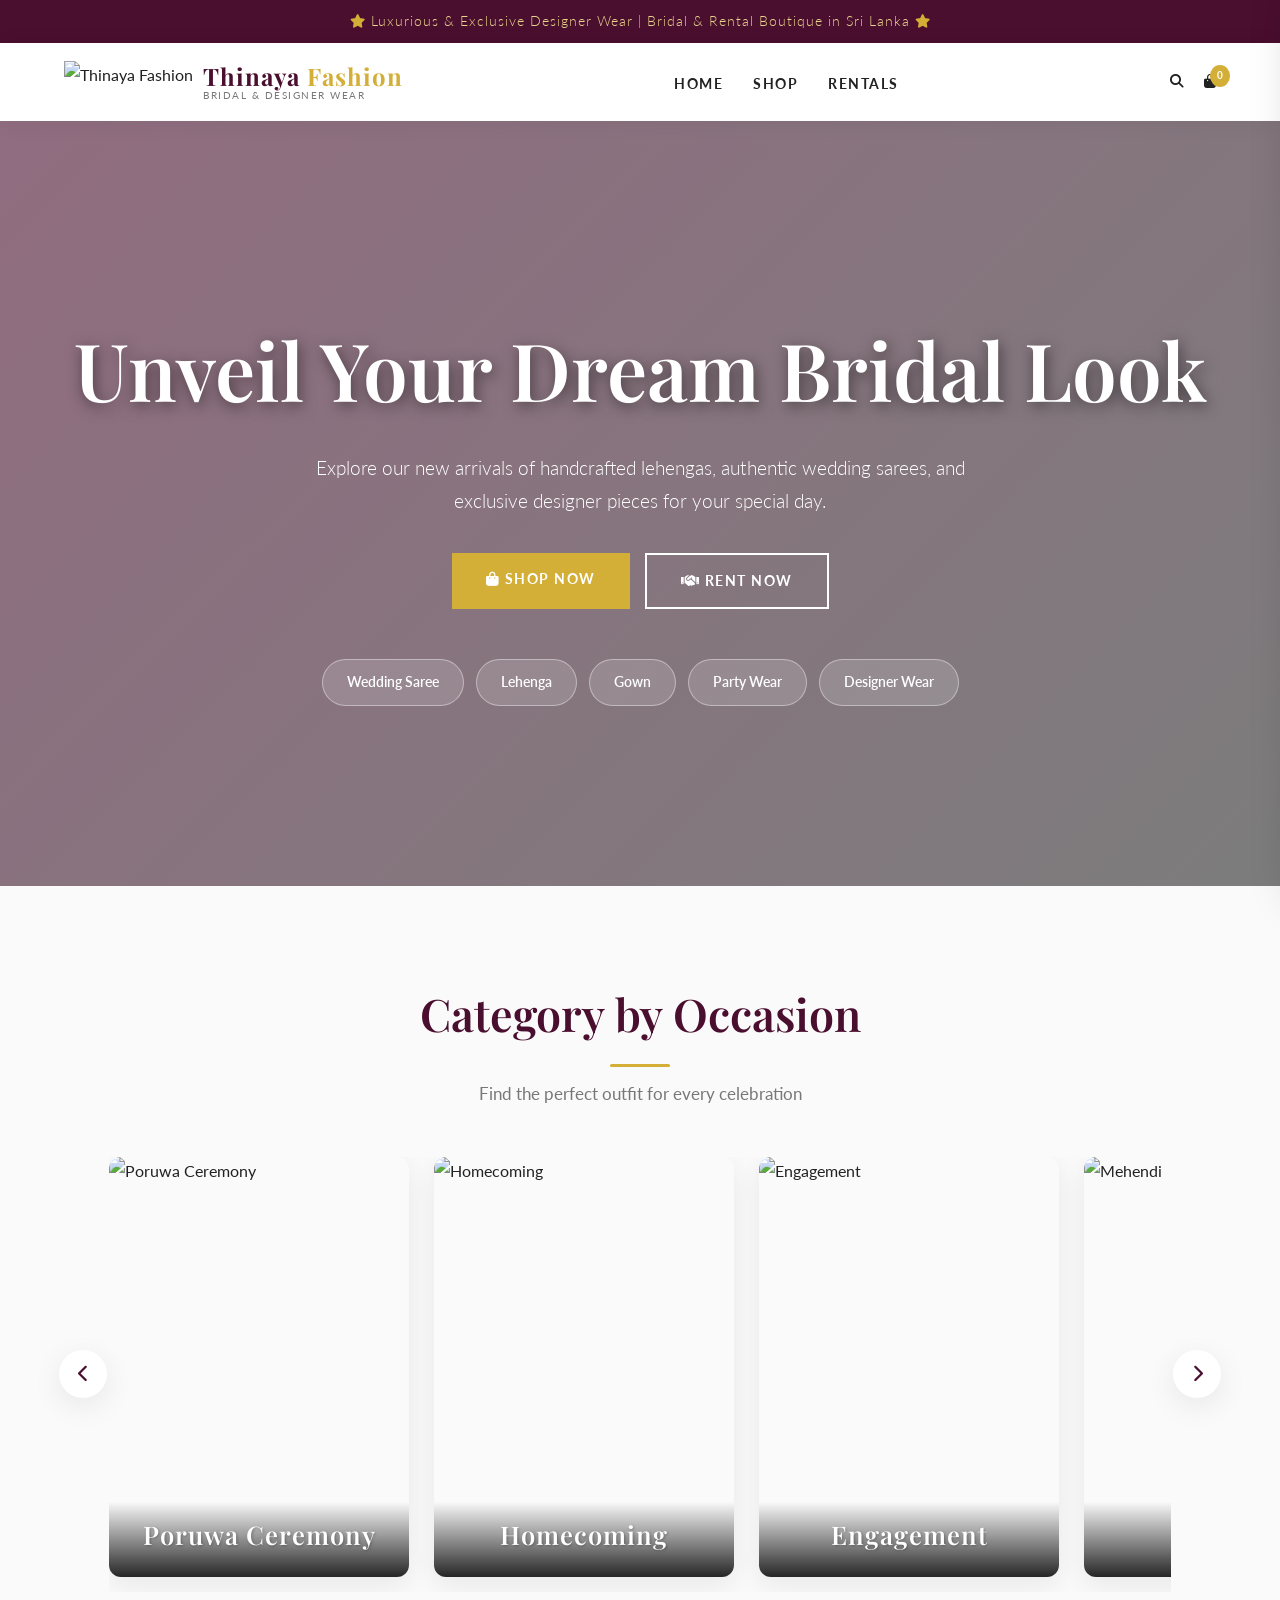
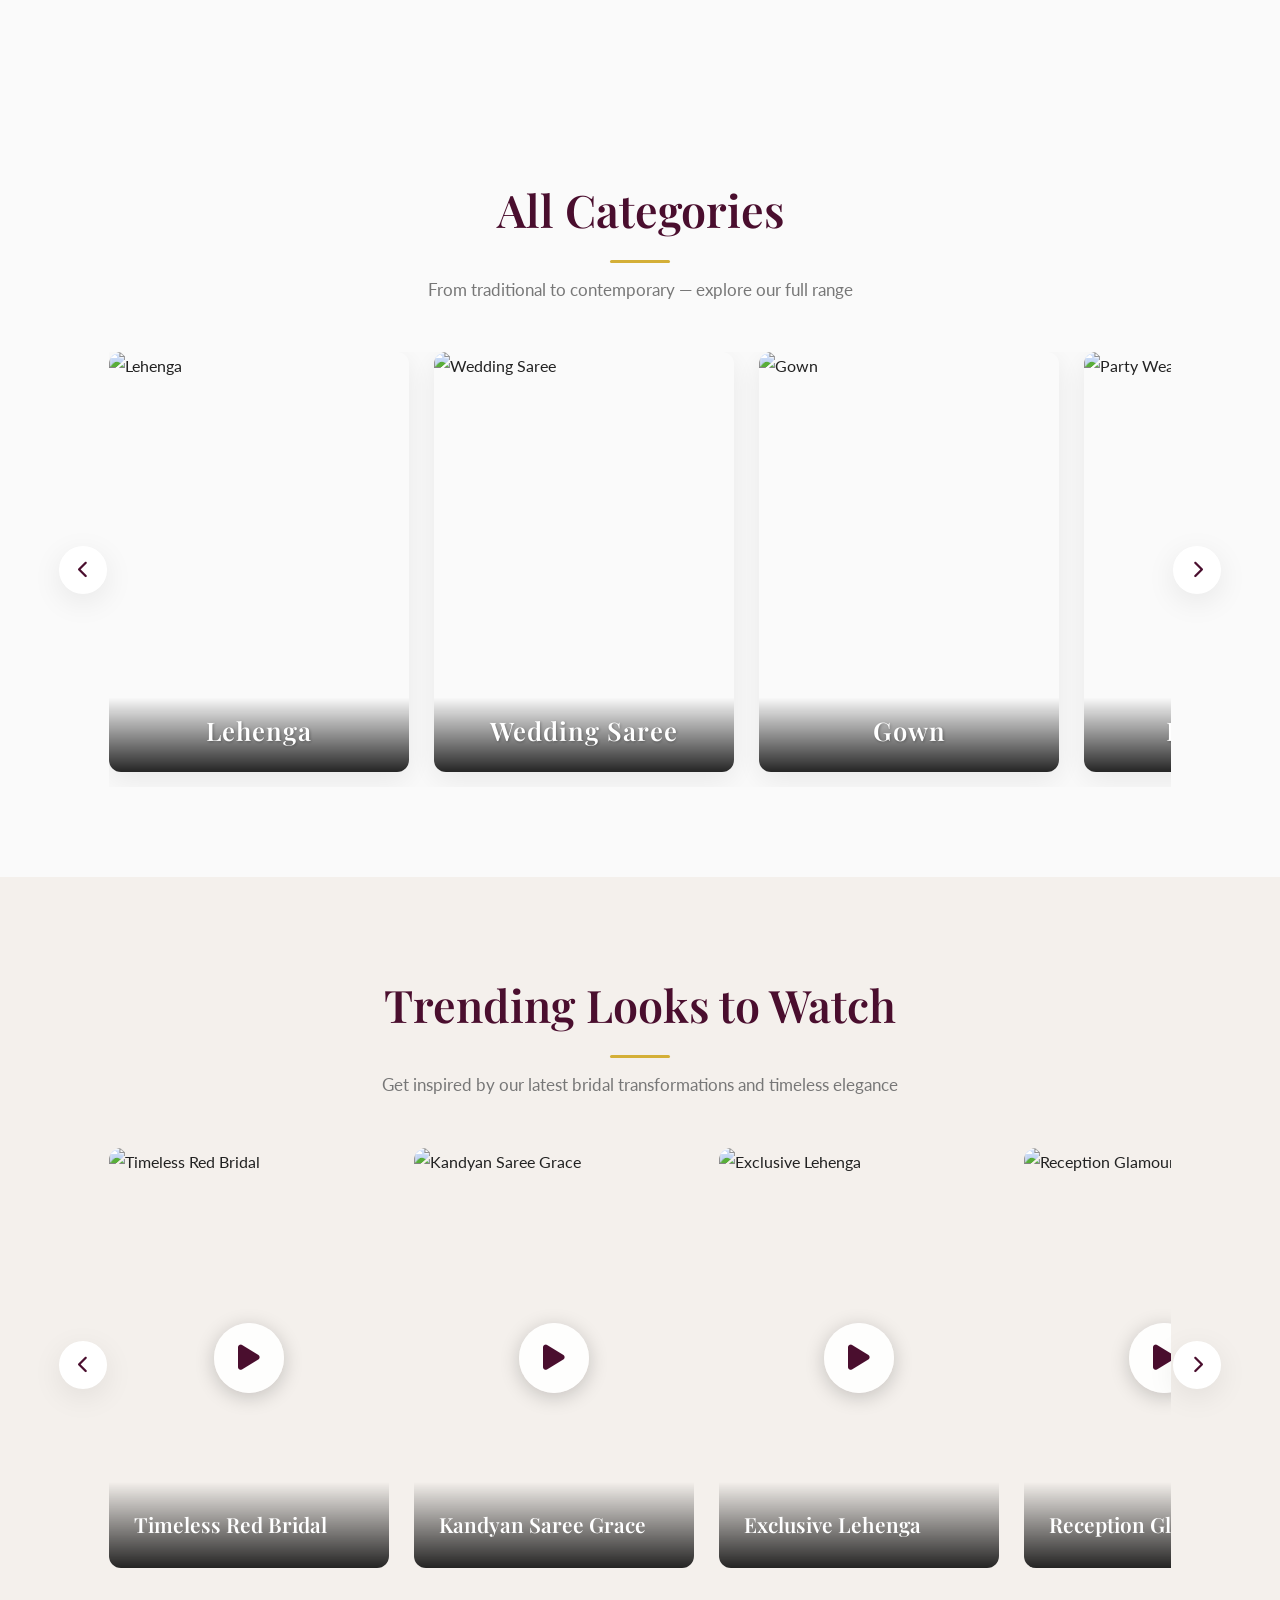
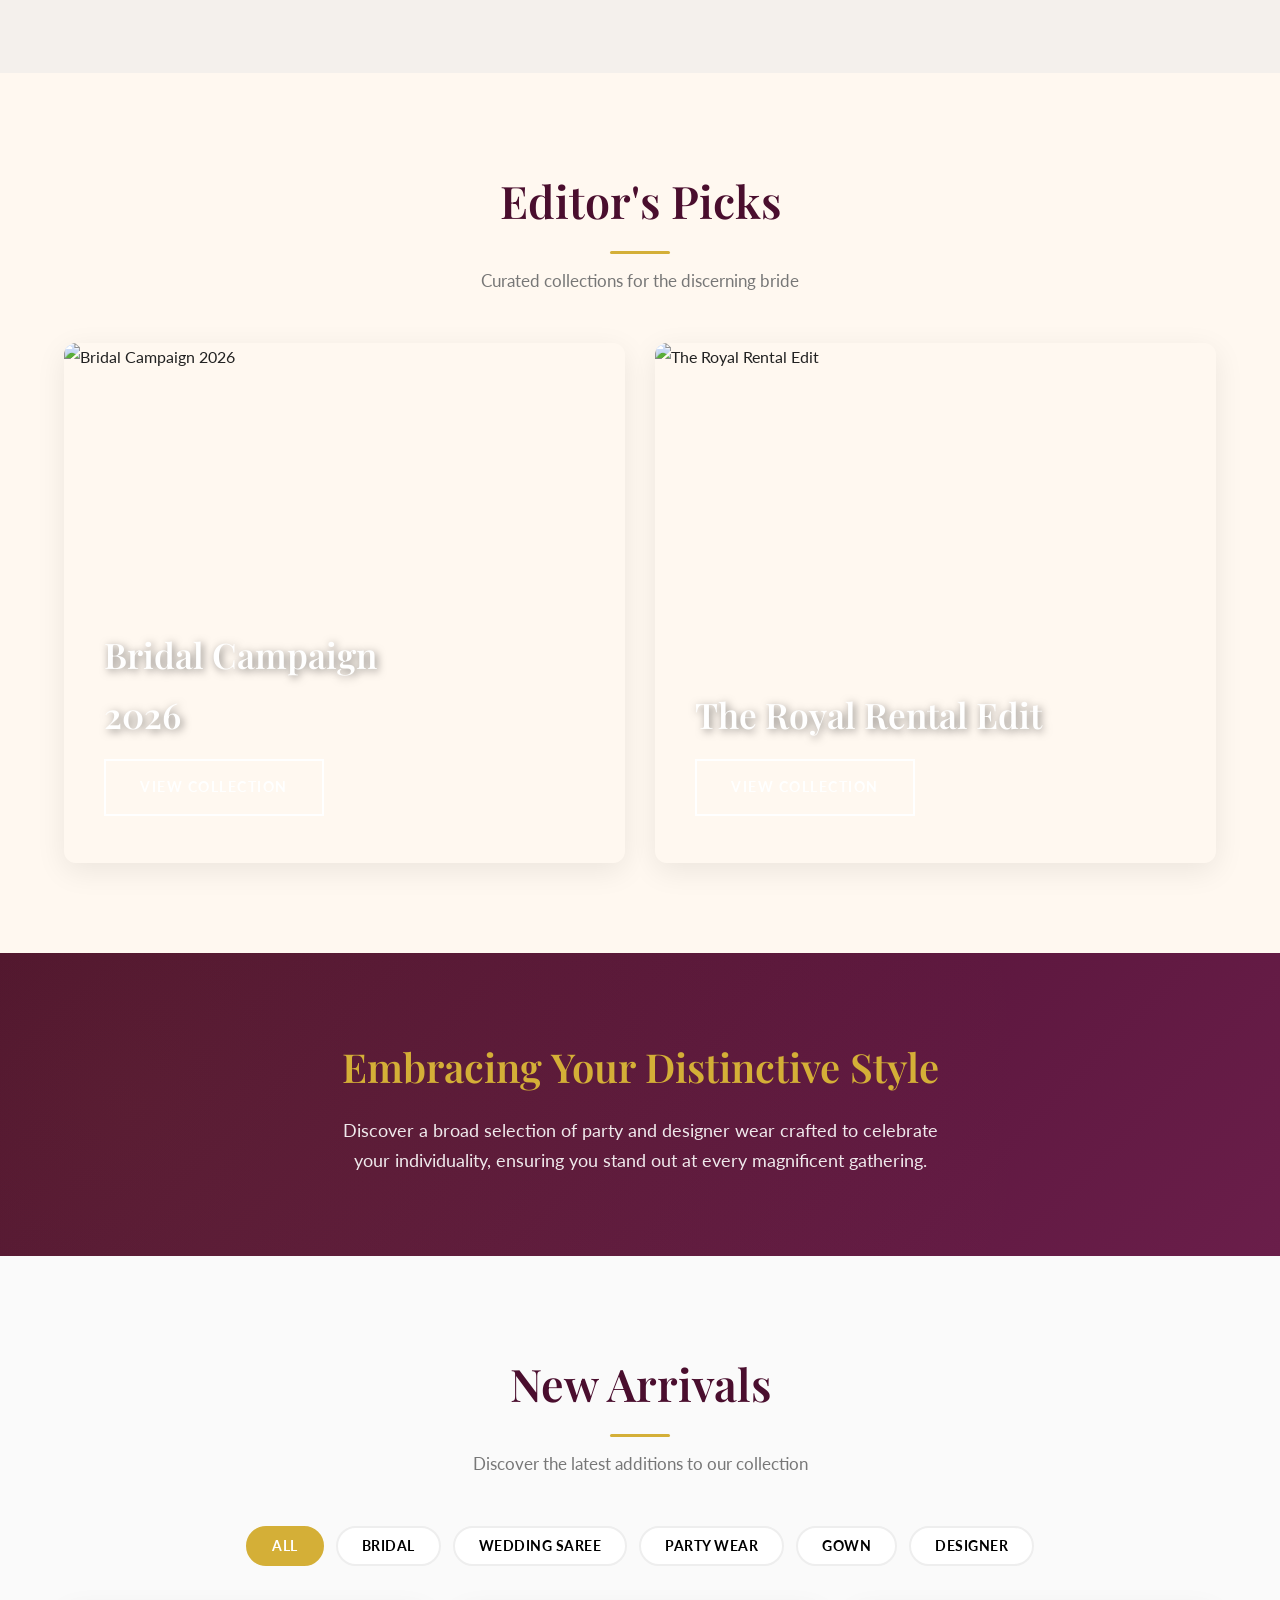
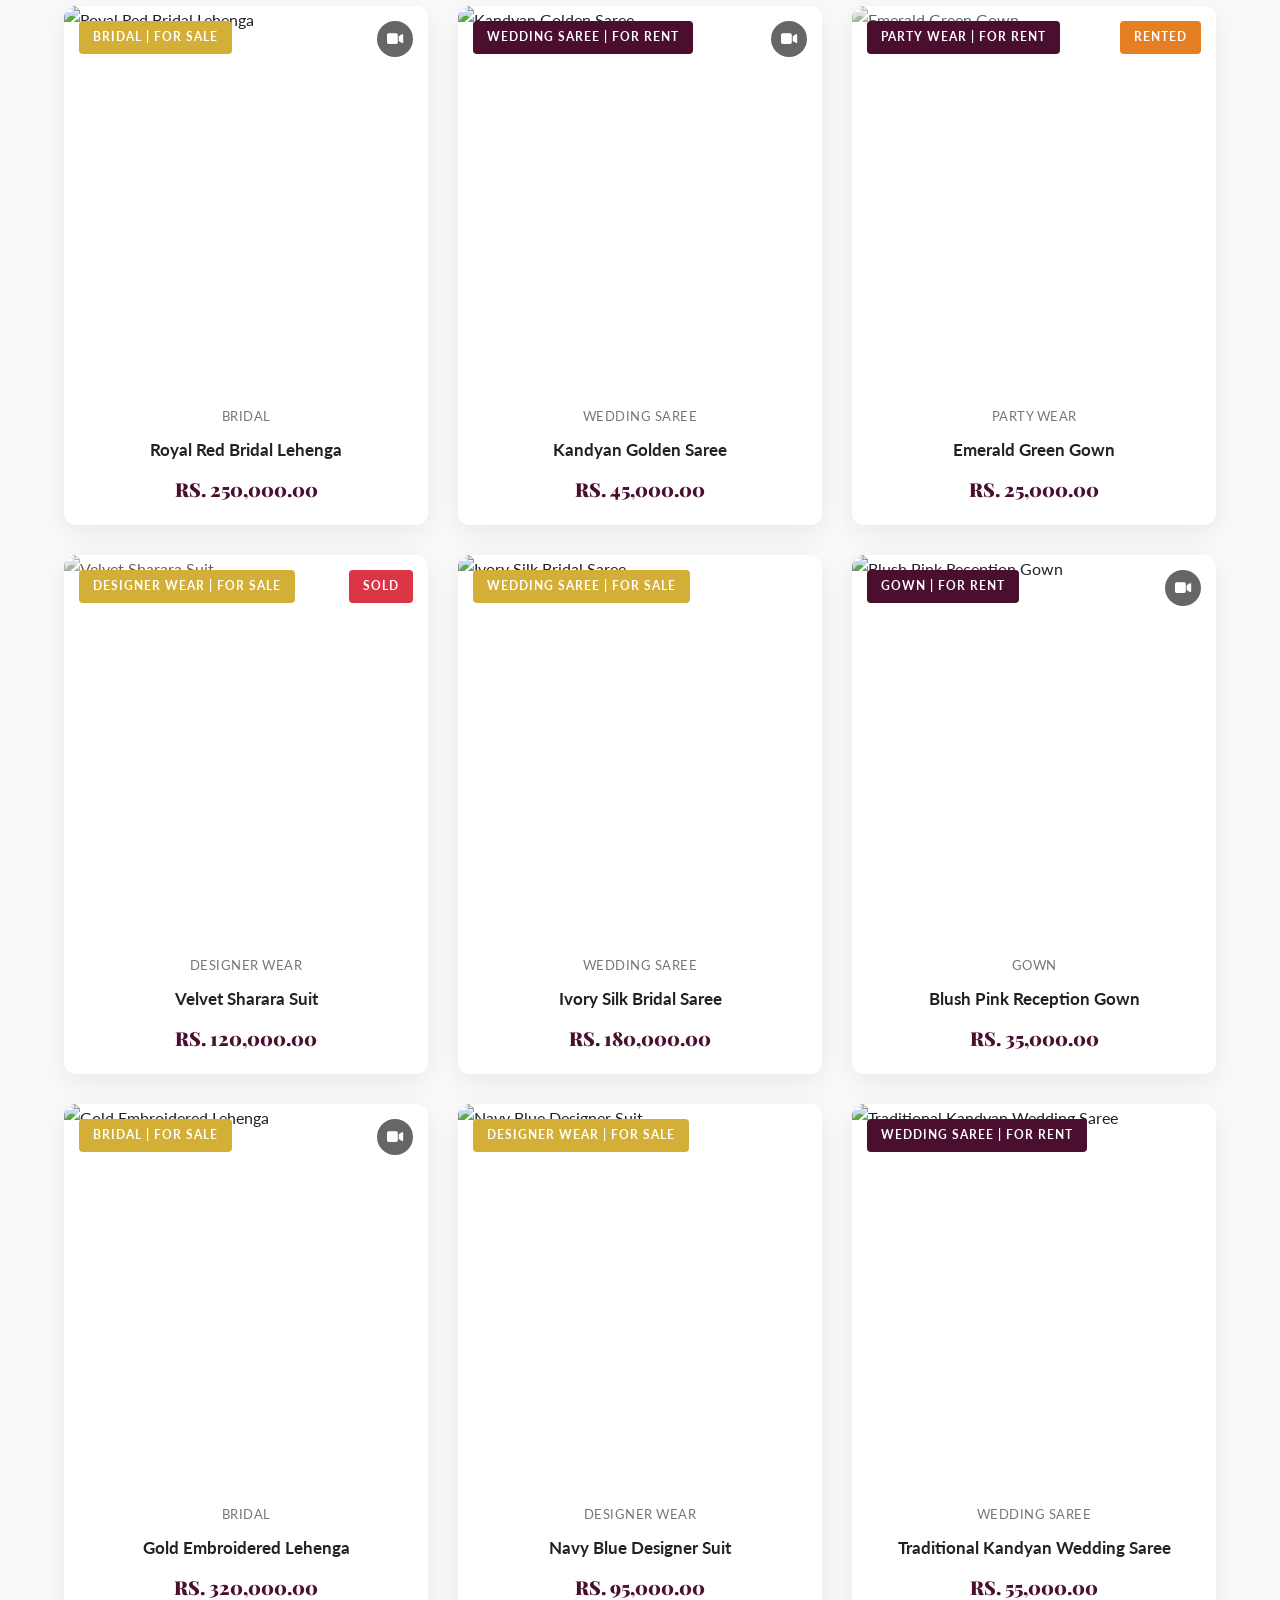
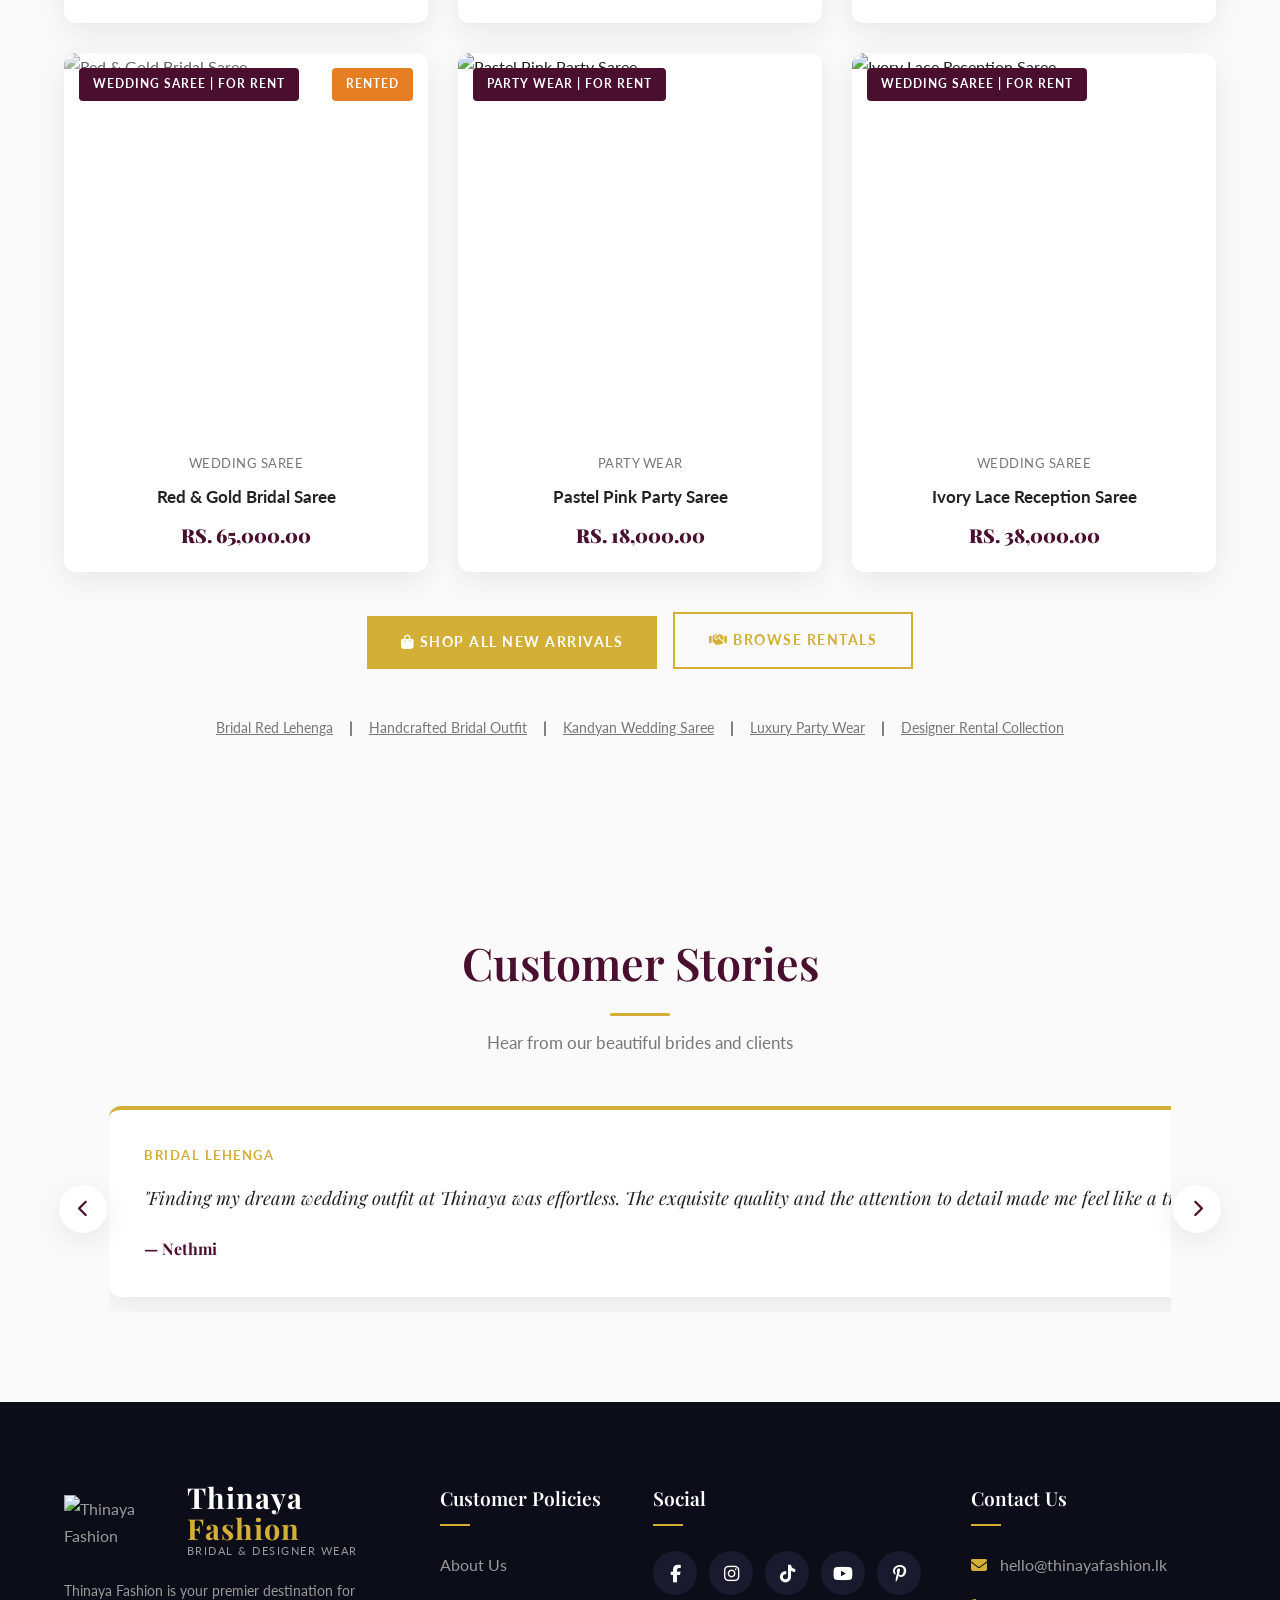
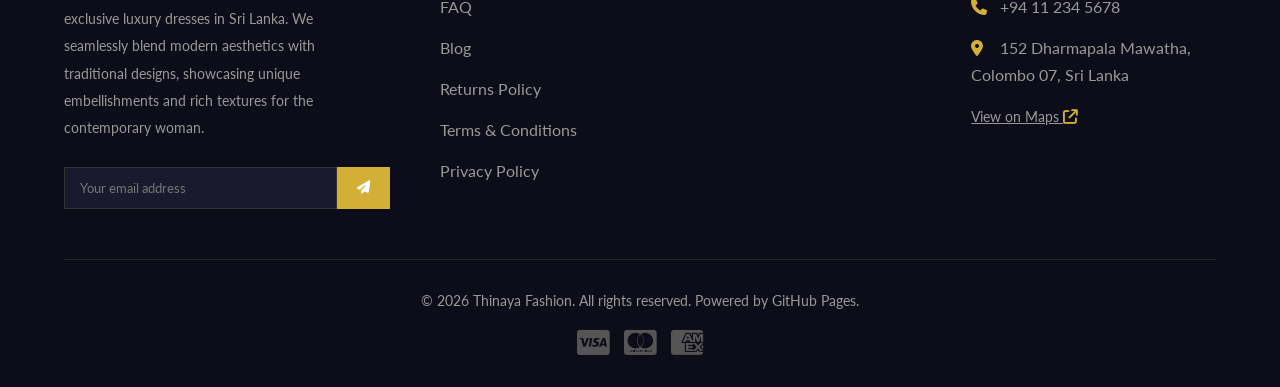
==== index.html @ 7e46fb19 "first first" ====
<!DOCTYPE html>
<html lang="en">
<head>
  <meta charset="UTF-8">
  <meta name="viewport" content="width=device-width, initial-scale=1.0">
  <title>Thinaya Fashion | Luxurious Bridal & Party Wear in Sri Lanka</title>
  <link rel="icon" type="image/png" href="uploads/images/logo.png">
  <link rel="stylesheet" href="https://cdnjs.cloudflare.com/ajax/libs/font-awesome/6.4.0/css/all.min.css">
  <link rel="stylesheet" href="styles.css">
</head>
<body>

  <!-- Top Bar -->
  <div class="top-bar">
    <i class="fa-solid fa-star" style="color:var(--gold);"></i>
    Luxurious & Exclusive Designer Wear | Bridal & Rental Boutique in Sri Lanka
    <i class="fa-solid fa-star" style="color:var(--gold);"></i>
  </div>

  <!-- Header -->
  <header>
    <div class="nav-container">
      <button class="hamburger" id="hamburger" aria-label="Menu">
        <span></span><span></span><span></span>
      </button>
      <div class="logo">
        <a href="index.html">
          <img src="uploads/images/logo.png" alt="Thinaya Fashion" class="logo-img">
          <div class="logo-text">
            <span class="brand-name">Thinaya<span> Fashion</span></span>
            <span class="brand-sub">Bridal & Designer Wear</span>
          </div>
        </a>
      </div>
      <nav class="main-nav">
        <ul>
          <li><a href="index.html">Home</a></li>
          <li><a href="shop.html">Shop</a></li>
          <li><a href="rental.html">Rentals</a></li>
        </ul>
      </nav>
      <div class="nav-icons">
        <a href="#" id="search-toggle" aria-label="Search"><i class="fa-solid fa-search"></i></a>
        <a href="#" class="cart-icon" id="cart-toggle" aria-label="Cart">
          <i class="fa-solid fa-bag-shopping"></i>
          <span class="cart-count">0</span>
        </a>
      </div>
    </div>
  </header>

  <!-- Mobile Nav -->
  <div class="mobile-nav" id="mobile-nav">
    <button class="mobile-nav-close" id="mobile-close">&times;</button>
    <div class="mobile-nav-logo">
      <img src="uploads/images/logo.png" alt="Thinaya Fashion">
      <div class="ml-text">
        <span class="ml-name">Thinaya<span> Fashion</span></span>
        <span class="ml-sub">Bridal & Designer Wear</span>
      </div>
    </div>
    <ul>
      <li><a href="index.html">Home</a></li>
      <li><a href="shop.html">Shop</a></li>
      <li><a href="rental.html">Rentals</a></li>
      <li><a href="#trending">Trending</a></li>
      <li><a href="#contact">Contact</a></li>
    </ul>
  </div>
  <div class="mobile-nav-overlay" id="mobile-overlay"></div>

  <!-- Hero -->
  <section class="hero">
    <h2>Unveil Your Dream Bridal Look</h2>
    <p>Explore our new arrivals of handcrafted lehengas, authentic wedding sarees, and exclusive designer pieces for your special day.</p>
    <div style="display:flex; gap:15px; flex-wrap:wrap; justify-content:center; animation:fadeUp 1s ease 0.4s both;">
      <a href="shop.html" class="btn"><i class="fa-solid fa-bag-shopping"></i> Shop Now</a>
      <a href="rental.html" class="btn btn-outline" style="color:#fff; border-color:#fff;"><i class="fa-solid fa-handshake"></i> Rent Now</a>
    </div>
    <div class="category-pills">
      <a href="shop.html" class="pill">Wedding Saree</a>
      <a href="shop.html" class="pill">Lehenga</a>
      <a href="rental.html" class="pill">Gown</a>
      <a href="shop.html" class="pill">Party Wear</a>
      <a href="rental.html" class="pill">Designer Wear</a>
    </div>
  </section>

  <!-- Category by Occasion -->
  <section id="occasion">
    <h2 class="section-title">Category by Occasion</h2>
    <p class="section-subtitle">Find the perfect outfit for every celebration</p>
    <div class="carousel-wrapper">
      <button class="carousel-btn prev"><i class="fa-solid fa-chevron-left"></i></button>
      <div class="carousel" id="occasion-carousel">
        <div class="cat-card" onclick="openCategoryPopup('Poruwa Ceremony','https://images.unsplash.com/photo-1595844730298-b960fa25fa21?auto=format&fit=crop&w=500&q=80')">
          <img src="https://images.unsplash.com/photo-1595844730298-b960fa25fa21?auto=format&fit=crop&w=500&q=80" alt="Poruwa Ceremony" loading="lazy">
          <div class="cat-info"><h3>Poruwa Ceremony</h3></div>
        </div>
        <div class="cat-card" onclick="openCategoryPopup('Homecoming','https://images.unsplash.com/photo-1610030469983-98e550d6193c?auto=format&fit=crop&w=500&q=80')">
          <img src="https://images.unsplash.com/photo-1610030469983-98e550d6193c?auto=format&fit=crop&w=500&q=80" alt="Homecoming" loading="lazy">
          <div class="cat-info"><h3>Homecoming</h3></div>
        </div>
        <div class="cat-card" onclick="openCategoryPopup('Engagement','https://images.unsplash.com/photo-1583391733958-6c68b6b02bc3?auto=format&fit=crop&w=500&q=80')">
          <img src="https://images.unsplash.com/photo-1583391733958-6c68b6b02bc3?auto=format&fit=crop&w=500&q=80" alt="Engagement" loading="lazy">
          <div class="cat-info"><h3>Engagement</h3></div>
        </div>
        <div class="cat-card" onclick="openCategoryPopup('Mehendi','https://images.unsplash.com/photo-1600093463592-8e36ae95ef56?auto=format&fit=crop&w=500&q=80')">
          <img src="https://images.unsplash.com/photo-1600093463592-8e36ae95ef56?auto=format&fit=crop&w=500&q=80" alt="Mehendi" loading="lazy">
          <div class="cat-info"><h3>Mehendi</h3></div>
        </div>
        <div class="cat-card" onclick="openCategoryPopup('Reception','https://images.unsplash.com/photo-1591604021695-0c69b7c05981?auto=format&fit=crop&w=500&q=80')">
          <img src="https://images.unsplash.com/photo-1591604021695-0c69b7c05981?auto=format&fit=crop&w=500&q=80" alt="Reception" loading="lazy">
          <div class="cat-info"><h3>Reception</h3></div>
        </div>
      </div>
      <button class="carousel-btn next"><i class="fa-solid fa-chevron-right"></i></button>
    </div>
  </section>

  <!-- All Categories -->
  <section>
    <h2 class="section-title">All Categories</h2>
    <p class="section-subtitle">From traditional to contemporary — explore our full range</p>
    <div class="carousel-wrapper">
      <button class="carousel-btn prev"><i class="fa-solid fa-chevron-left"></i></button>
      <div class="carousel">
        <div class="cat-card" onclick="openCategoryPopup('Lehenga','https://images.unsplash.com/photo-1610030469983-98e550d6193c?auto=format&fit=crop&w=500&q=80')">
          <img src="https://images.unsplash.com/photo-1610030469983-98e550d6193c?auto=format&fit=crop&w=500&q=80" alt="Lehenga" loading="lazy">
          <div class="cat-info"><h3>Lehenga</h3></div>
        </div>
        <div class="cat-card" onclick="openCategoryPopup('Wedding Saree','https://images.unsplash.com/photo-1595844730298-b960fa25fa21?auto=format&fit=crop&w=500&q=80')">
          <img src="https://images.unsplash.com/photo-1595844730298-b960fa25fa21?auto=format&fit=crop&w=500&q=80" alt="Wedding Saree" loading="lazy">
          <div class="cat-info"><h3>Wedding Saree</h3></div>
        </div>
        <div class="cat-card" onclick="openCategoryPopup('Gown','https://images.unsplash.com/photo-1583391733958-6c68b6b02bc3?auto=format&fit=crop&w=500&q=80')">
          <img src="https://images.unsplash.com/photo-1583391733958-6c68b6b02bc3?auto=format&fit=crop&w=500&q=80" alt="Gown" loading="lazy">
          <div class="cat-info"><h3>Gown</h3></div>
        </div>
        <div class="cat-card" onclick="openCategoryPopup('Party Wear','https://images.unsplash.com/photo-1600093463592-8e36ae95ef56?auto=format&fit=crop&w=500&q=80')">
          <img src="https://images.unsplash.com/photo-1600093463592-8e36ae95ef56?auto=format&fit=crop&w=500&q=80" alt="Party Wear" loading="lazy">
          <div class="cat-info"><h3>Party Wear</h3></div>
        </div>
        <div class="cat-card" onclick="openCategoryPopup('Designer Wear','https://images.unsplash.com/photo-1591604021695-0c69b7c05981?auto=format&fit=crop&w=500&q=80')">
          <img src="https://images.unsplash.com/photo-1591604021695-0c69b7c05981?auto=format&fit=crop&w=500&q=80" alt="Designer Wear" loading="lazy">
          <div class="cat-info"><h3>Designer Wear</h3></div>
        </div>
      </div>
      <button class="carousel-btn next"><i class="fa-solid fa-chevron-right"></i></button>
    </div>
  </section>

  <!-- Trending Looks -->
  <section id="trending" style="background-color: #f4f0ec; max-width: 100%;">
    <div style="max-width:1400px; margin:0 auto;">
      <h2 class="section-title">Trending Looks to Watch</h2>
      <p class="section-subtitle">Get inspired by our latest bridal transformations and timeless elegance</p>
      <div class="carousel-wrapper">
        <button class="carousel-btn prev"><i class="fa-solid fa-chevron-left"></i></button>
        <div class="carousel">
          <div class="video-card" onclick="openVideoPopup('Timeless Red Bridal','https://images.unsplash.com/photo-1583391733958-6c68b6b02bc3?auto=format&fit=crop&w=400&q=80')">
            <img src="https://images.unsplash.com/photo-1583391733958-6c68b6b02bc3?auto=format&fit=crop&w=400&q=80" alt="Timeless Red Bridal" loading="lazy">
            <div class="play-btn"><i class="fa-solid fa-play"></i></div>
            <div class="video-info"><h4>Timeless Red Bridal</h4></div>
          </div>
          <div class="video-card" onclick="openVideoPopup('Kandyan Saree Grace','https://images.unsplash.com/photo-1610030469983-98e550d6193c?auto=format&fit=crop&w=400&q=80')">
            <img src="https://images.unsplash.com/photo-1610030469983-98e550d6193c?auto=format&fit=crop&w=400&q=80" alt="Kandyan Saree Grace" loading="lazy">
            <div class="play-btn"><i class="fa-solid fa-play"></i></div>
            <div class="video-info"><h4>Kandyan Saree Grace</h4></div>
          </div>
          <div class="video-card" onclick="openVideoPopup('Exclusive Lehenga','https://images.unsplash.com/photo-1600093463592-8e36ae95ef56?auto=format&fit=crop&w=400&q=80')">
            <img src="https://images.unsplash.com/photo-1600093463592-8e36ae95ef56?auto=format&fit=crop&w=400&q=80" alt="Exclusive Lehenga" loading="lazy">
            <div class="play-btn"><i class="fa-solid fa-play"></i></div>
            <div class="video-info"><h4>Exclusive Lehenga</h4></div>
          </div>
          <div class="video-card" onclick="openVideoPopup('Reception Glamour','https://images.unsplash.com/photo-1591604021695-0c69b7c05981?auto=format&fit=crop&w=400&q=80')">
            <img src="https://images.unsplash.com/photo-1591604021695-0c69b7c05981?auto=format&fit=crop&w=400&q=80" alt="Reception Glamour" loading="lazy">
            <div class="play-btn"><i class="fa-solid fa-play"></i></div>
            <div class="video-info"><h4>Reception Glamour</h4></div>
          </div>
          <div class="video-card" onclick="openVideoPopup('Modern Bridesmaid','https://images.unsplash.com/photo-1566174053879-31528523f8ae?auto=format&fit=crop&w=400&q=80')">
            <img src="https://images.unsplash.com/photo-1566174053879-31528523f8ae?auto=format&fit=crop&w=400&q=80" alt="Modern Bridesmaid" loading="lazy">
            <div class="play-btn"><i class="fa-solid fa-play"></i></div>
            <div class="video-info"><h4>Modern Bridesmaid</h4></div>
          </div>
        </div>
        <button class="carousel-btn next"><i class="fa-solid fa-chevron-right"></i></button>
      </div>
    </div>
  </section>

  <!-- Editor's Picks -->
  <section class="editors-picks">
    <div class="inner">
      <h2 class="section-title">Editor's Picks</h2>
      <p class="section-subtitle">Curated collections for the discerning bride</p>
      <div class="grid">
        <div class="campaign-card" onclick="openCampaignPopup('Bridal Campaign 2026','https://images.unsplash.com/photo-1595844730298-b960fa25fa21?auto=format&fit=crop&w=800&q=80','shop.html')">
          <img src="https://images.unsplash.com/photo-1595844730298-b960fa25fa21?auto=format&fit=crop&w=800&q=80" alt="Bridal Campaign 2026" loading="lazy">
          <div class="campaign-content">
            <h3>Bridal Campaign 2026</h3>
            <a href="shop.html" class="btn btn-outline" style="color:#fff; border-color:#fff;" onclick="event.stopPropagation()">View Collection</a>
          </div>
        </div>
        <div class="campaign-card" onclick="openCampaignPopup('The Royal Rental Edit','https://images.unsplash.com/photo-1583391733958-6c68b6b02bc3?auto=format&fit=crop&w=800&q=80','rental.html')">
          <img src="https://images.unsplash.com/photo-1583391733958-6c68b6b02bc3?auto=format&fit=crop&w=800&q=80" alt="The Royal Rental Edit" loading="lazy">
          <div class="campaign-content">
            <h3>The Royal Rental Edit</h3>
            <a href="rental.html" class="btn btn-outline" style="color:#fff; border-color:#fff;" onclick="event.stopPropagation()">View Collection</a>
          </div>
        </div>
      </div>
    </div>
  </section>

  <!-- Uniqueness Banner -->
  <div class="uniqueness-section">
    <h3>Embracing Your Distinctive Style</h3>
    <p>Discover a broad selection of party and designer wear crafted to celebrate your individuality, ensuring you stand out at every magnificent gathering.</p>
  </div>

  <!-- New Arrivals / Shop -->
  <section id="shop">
    <h2 class="section-title">New Arrivals</h2>
    <p class="section-subtitle">Discover the latest additions to our collection</p>

    <div class="filter-bar">
      <button class="filter-btn active" data-filter="All">All</button>
      <button class="filter-btn" data-filter="Bridal">Bridal</button>
      <button class="filter-btn" data-filter="Wedding Saree">Wedding Saree</button>
      <button class="filter-btn" data-filter="Party Wear">Party Wear</button>
      <button class="filter-btn" data-filter="Gown">Gown</button>
      <button class="filter-btn" data-filter="Designer Wear">Designer</button>
    </div>

    <div class="grid" id="new-arrivals-grid"></div>

    <div style="text-align: center; margin-top: 40px;">
      <a href="shop.html" class="btn"><i class="fa-solid fa-bag-shopping"></i> Shop All New Arrivals</a>
      <a href="rental.html" class="btn btn-outline" style="margin-left:12px;"><i class="fa-solid fa-handshake"></i> Browse Rentals</a>
    </div>
    <div class="keyword-links">
      <a href="shop.html">Bridal Red Lehenga</a> |
      <a href="shop.html">Handcrafted Bridal Outfit</a> |
      <a href="shop.html">Kandyan Wedding Saree</a> |
      <a href="shop.html">Luxury Party Wear</a> |
      <a href="rental.html">Designer Rental Collection</a>
    </div>
  </section>

  <!-- Customer Stories -->
  <section id="rental">
    <h2 class="section-title">Customer Stories</h2>
    <p class="section-subtitle">Hear from our beautiful brides and clients</p>
    <div class="carousel-wrapper">
      <button class="carousel-btn prev"><i class="fa-solid fa-chevron-left"></i></button>
      <div class="carousel">
        <div class="testimonial-card" onclick="openTestimonialPopup('Nethmi','Bridal Lehenga','Finding my dream wedding outfit at Thinaya was effortless. The exquisite quality and the attention to detail made me feel like a true princess on my big day.')">
          <span class="test-label">Bridal Lehenga</span>
          <p class="test-quote">"Finding my dream wedding outfit at Thinaya was effortless. The exquisite quality and the attention to detail made me feel like a true princess on my big day."</p>
          <h5 class="test-author">— Nethmi</h5>
        </div>
        <div class="testimonial-card" onclick="openTestimonialPopup('Kavindi','Wedding Saree','The craftsmanship is unmatched! The team was so helpful, ensuring my Kandyan saree was perfectly draped and customized. Highly recommended!')">
          <span class="test-label">Wedding Saree</span>
          <p class="test-quote">"The craftsmanship is unmatched! The team was so helpful, ensuring my Kandyan saree was perfectly draped and customized. Highly recommended!"</p>
          <h5 class="test-author">— Kavindi</h5>
        </div>
        <div class="testimonial-card" onclick="openTestimonialPopup('Tharushi','Rental Gown','I rented my reception gown from Thinaya Fashion. The process was incredibly smooth, and the dress was pristine and so comfortable.')">
          <span class="test-label">Rental Gown</span>
          <p class="test-quote">"I rented my reception gown from Thinaya Fashion. The process was incredibly smooth, and the dress was pristine and so comfortable."</p>
          <h5 class="test-author">— Tharushi</h5>
        </div>
        <div class="testimonial-card" onclick="openTestimonialPopup('Sanduni','Designer Wear','Unbelievable quality for the price. I stood out at my best friend\'s homecoming. I felt unique, elegant, and perfectly styled.')">
          <span class="test-label">Designer Wear</span>
          <p class="test-quote">"Unbelievable quality for the price. I stood out at my best friend's homecoming. I felt unique, elegant, and perfectly styled."</p>
          <h5 class="test-author">— Sanduni</h5>
        </div>
      </div>
      <button class="carousel-btn next"><i class="fa-solid fa-chevron-right"></i></button>
    </div>
  </section>

  <!-- Footer -->
  <footer id="contact">
    <div class="footer-grid">
      <div class="footer-brand">
        <div class="footer-logo">
          <img src="uploads/images/logo.png" alt="Thinaya Fashion" class="footer-logo-img">
          <div class="footer-logo-text">
            <span class="brand-name">Thinaya<span> Fashion</span></span>
            <span class="brand-sub">Bridal & Designer Wear</span>
          </div>
        </div>
        <p>Thinaya Fashion is your premier destination for exclusive luxury dresses in Sri Lanka. We seamlessly blend modern aesthetics with traditional designs, showcasing unique embellishments and rich textures for the contemporary woman.</p>
        <div class="newsletter-form" style="margin-top:25px;">
          <form id="newsletter-form" style="display:flex;width:100%;">
            <input type="email" placeholder="Your email address" required>
            <button type="submit"><i class="fa-solid fa-paper-plane"></i></button>
          </form>
        </div>
      </div>
      <div class="footer-col">
        <h4>Customer Policies</h4>
        <ul>
          <li><a href="#">About Us</a></li>
          <li><a href="#">FAQ</a></li>
          <li><a href="#">Blog</a></li>
          <li><a href="#">Returns Policy</a></li>
          <li><a href="#">Terms & Conditions</a></li>
          <li><a href="#">Privacy Policy</a></li>
        </ul>
      </div>
      <div class="footer-col">
        <h4>Social</h4>
        <div class="social-icons">
          <a href="#" aria-label="Facebook"><i class="fa-brands fa-facebook-f"></i></a>
          <a href="#" aria-label="Instagram"><i class="fa-brands fa-instagram"></i></a>
          <a href="#" aria-label="TikTok"><i class="fa-brands fa-tiktok"></i></a>
          <a href="#" aria-label="YouTube"><i class="fa-brands fa-youtube"></i></a>
          <a href="#" aria-label="Pinterest"><i class="fa-brands fa-pinterest-p"></i></a>
        </div>
      </div>
      <div class="footer-col">
        <h4>Contact Us</h4>
        <ul>
          <li><i class="fa-solid fa-envelope"></i> hello@thinayafashion.lk</li>
          <li><i class="fa-solid fa-phone"></i> +94 11 234 5678</li>
          <li><i class="fa-solid fa-location-dot"></i> 152 Dharmapala Mawatha,<br>Colombo 07, Sri Lanka</li>
          <li style="margin-top:14px;"><a href="#" style="text-decoration:underline; font-size:0.9rem;">View on Maps <i class="fa-solid fa-arrow-up-right-from-square"></i></a></li>
        </ul>
      </div>
    </div>
    <div class="footer-bottom">
      <p>&copy; 2026 Thinaya Fashion. All rights reserved. Powered by GitHub Pages.</p>
      <div class="payment-icons">
        <i class="fa-brands fa-cc-visa"></i>
        <i class="fa-brands fa-cc-mastercard"></i>
        <i class="fa-brands fa-cc-amex"></i>
      </div>
    </div>
  </footer>

  <!-- Cart Sidebar -->
  <div class="cart-overlay" id="cart-overlay"></div>
  <div class="cart-sidebar" id="cart-sidebar">
    <div class="cart-header">
      <h3><i class="fa-solid fa-bag-shopping" style="color:var(--gold);"></i> Your Cart</h3>
      <button class="cart-close" id="cart-close">&times;</button>
    </div>
    <div class="cart-items" id="cart-items">
      <div class="cart-empty">
        <i class="fa-solid fa-bag-shopping"></i>
        <p>Your cart is empty</p>
      </div>
    </div>
    <div class="cart-footer">
      <div class="cart-total">
        <span>Total</span>
        <span id="cart-total-amount">LKR 0</span>
      </div>
      <button class="btn" onclick="showToast('Checkout coming soon!','fa-credit-card')"><i class="fa-solid fa-lock"></i> Checkout</button>
    </div>
  </div>

  <!-- Product Modal -->
  <div class="modal-overlay" id="modal-overlay">
    <div class="modal-content">
      <div class="modal-image">
        <button class="modal-arrow modal-arrow-prev" id="modal-arrow-prev" aria-label="Previous image"><i class="fa-solid fa-chevron-left"></i></button>
        <img class="modal-image-inner" id="modal-image-inner" src="" alt="" loading="lazy">
        <button class="modal-arrow modal-arrow-next" id="modal-arrow-next" aria-label="Next image"><i class="fa-solid fa-chevron-right"></i></button>
        <div class="modal-image-counter" id="modal-image-counter"></div>
      </div>
      <div class="modal-body">
        <button class="modal-close" id="modal-close">&times;</button>
        <span class="badge modal-badge"></span>
        <span class="badge modal-status-badge" style="display:none;"></span>
        <h2></h2>
        <div class="modal-price"></div>
        <p class="modal-desc"></p>
        <div class="modal-video"></div>
        <button class="btn modal-add-btn"><i class="fa-solid fa-bag-shopping"></i> Add to Cart</button>
      </div>
    </div>
  </div>

  <!-- Search Overlay -->
  <div class="search-overlay" id="search-overlay">
    <button class="search-close" id="search-close">&times;</button>
    <input type="text" id="search-input" placeholder="Search products..." autocomplete="off">
    <div class="search-results" id="search-results"></div>
  </div>

  <!-- Scroll to Top -->
  <button class="scroll-top" id="scroll-top" aria-label="Scroll to top">
    <i class="fa-solid fa-chevron-up"></i>
  </button>

  <script src="script.js"></script>
</body>
</html>
---- styles.css ----
@import url('https://fonts.googleapis.com/css2?family=Lato:wght@300;400;700;900&family=Playfair+Display:ital,wght@0,400;0,600;0,700;0,900;1,400;1,600&display=swap');

:root {
  --gold: #D4AF37;
  --gold-dark: #b5952f;
  --gold-light: #e8d48b;
  --burgundy: #4A0E2E;
  --burgundy-light: #6a1e4a;
  --cream: #FFF8F0;
  --bg: #FAFAFA;
  --text: #222;
  --text-light: #777;
  --white: #FFFFFF;
  --shadow: 0 8px 30px rgba(0,0,0,0.08);
  --shadow-lg: 0 20px 60px rgba(0,0,0,0.15);
  --radius: 12px;
  --radius-sm: 8px;
  --font-heading: 'Playfair Display', serif;
  --font-body: 'Lato', sans-serif;
  --transition: 0.3s cubic-bezier(0.4, 0, 0.2, 1);
}

* { margin: 0; padding: 0; box-sizing: border-box; }

html { scroll-behavior: smooth; }

body {
  font-family: var(--font-body);
  color: var(--text);
  background: var(--bg);
  line-height: 1.7;
  overflow-x: hidden;
}

a { text-decoration: none; color: inherit; }
ul { list-style: none; }
img { max-width: 100%; display: block; }

/* Typography */
h1, h2, h3, h4, h5 {
  font-family: var(--font-heading);
  font-weight: 600;
}

.section-title {
  text-align: center;
  font-size: 2.8rem;
  margin-bottom: 0.8rem;
  color: var(--burgundy);
  position: relative;
}

.section-title::after {
  content: '';
  display: block;
  width: 60px;
  height: 3px;
  background: var(--gold);
  margin: 12px auto 0;
  border-radius: 2px;
}

.section-subtitle {
  text-align: center;
  font-size: 1.05rem;
  color: var(--text-light);
  margin-bottom: 3rem;
  max-width: 560px;
  margin-left: auto;
  margin-right: auto;
}

/* Video badge on product cards */
.has-video-badge {
  position: absolute;
  top: 15px;
  right: 15px;
  background: rgba(0,0,0,0.6);
  color: #fff;
  width: 36px;
  height: 36px;
  border-radius: 50%;
  display: flex;
  align-items: center;
  justify-content: center;
  font-size: 0.9rem;
  z-index: 2;
  backdrop-filter: blur(4px);
}

/* Buttons */
.btn {
  display: inline-block;
  padding: 14px 34px;
  background: var(--gold);
  color: var(--white);
  font-family: var(--font-body);
  font-size: 0.9rem;
  font-weight: 700;
  text-transform: uppercase;
  letter-spacing: 1.5px;
  border: none;
  cursor: pointer;
  transition: var(--transition);
  position: relative;
  overflow: hidden;
}

.btn::before {
  content: '';
  position: absolute;
  top: 0; left: -100%;
  width: 100%; height: 100%;
  background: linear-gradient(90deg, transparent, rgba(255,255,255,0.2), transparent);
  transition: 0.5s;
}

.btn:hover::before { left: 100%; }
.btn:hover { background: var(--gold-dark); transform: translateY(-2px); box-shadow: 0 8px 25px rgba(212,175,55,0.3); }

.btn-outline {
  background: transparent;
  border: 2px solid var(--gold);
  color: var(--gold);
}

.btn-outline:hover {
  background: var(--gold);
  color: var(--white);
}

.btn-sm {
  padding: 10px 20px;
  font-size: 0.8rem;
}

.btn-danger {
  background: #dc3545;
  border-color: #dc3545;
}

.btn-danger:hover {
  background: #c82333;
  box-shadow: 0 8px 25px rgba(220,53,69,0.3);
}

/* Top Bar */
.top-bar {
  background: var(--burgundy);
  color: var(--gold-light);
  text-align: center;
  padding: 10px;
  font-size: 0.85rem;
  letter-spacing: 1px;
  font-weight: 300;
}

/* Header */
header {
  background: var(--white);
  box-shadow: 0 2px 20px rgba(0,0,0,0.06);
  position: sticky;
  top: 0;
  z-index: 1000;
}

.nav-container {
  display: flex;
  justify-content: space-between;
  align-items: center;
  padding: 18px 5%;
  max-width: 1400px;
  margin: 0 auto;
}

.logo a {
  display: flex;
  align-items: center;
  gap: 10px;
}

.logo-img {
  height: 42px;
  width: auto;
  display: block;
}

.logo-text {
  display: flex;
  flex-direction: column;
  line-height: 1.1;
}

.logo-text .brand-name {
  font-family: var(--font-heading);
  font-size: 1.5rem;
  font-weight: 700;
  color: var(--burgundy);
  letter-spacing: 1px;
}

.logo-text .brand-sub {
  font-size: 0.65rem;
  color: var(--text-light);
  letter-spacing: 1.5px;
  text-transform: uppercase;
  font-weight: 400;
}

.logo-text .brand-name span { color: var(--gold); }

.logo span { color: var(--gold); }

.main-nav ul { display: flex; gap: 30px; }

.main-nav a {
  font-size: 0.85rem;
  text-transform: uppercase;
  letter-spacing: 1.5px;
  font-weight: 700;
  transition: var(--transition);
  position: relative;
  padding-bottom: 4px;
}

.main-nav a::after {
  content: '';
  position: absolute;
  bottom: 0; left: 0;
  width: 0; height: 2px;
  background: var(--gold);
  transition: 0.3s;
}

.main-nav a:hover::after { width: 100%; }
.main-nav a:hover { color: var(--gold); }

.nav-icons {
  display: flex;
  gap: 20px;
  align-items: center;
}

.nav-icons a {
  font-size: 0.85rem;
  transition: var(--transition);
  display: flex;
  align-items: center;
  gap: 6px;
}

.nav-icons a:hover { color: var(--gold); }

.cart-icon { position: relative; font-size: 1.2rem; }

.cart-count {
  position: absolute;
  top: -10px;
  right: -14px;
  background: var(--gold);
  color: var(--white);
  font-size: 0.65rem;
  font-weight: 700;
  padding: 2px 7px;
  border-radius: 50%;
  min-width: 20px;
  text-align: center;
}

/* Hamburger */
.hamburger {
  display: none;
  flex-direction: column;
  gap: 5px;
  cursor: pointer;
  padding: 5px;
  background: none;
  border: none;
}

.hamburger span {
  width: 28px;
  height: 2.5px;
  background: var(--burgundy);
  transition: var(--transition);
  border-radius: 2px;
}

.hamburger.active span:nth-child(1) { transform: rotate(45deg) translate(5px, 5px); }
.hamburger.active span:nth-child(2) { opacity: 0; }
.hamburger.active span:nth-child(3) { transform: rotate(-45deg) translate(5px, -5px); }

/* Mobile Nav Overlay */
.mobile-nav {
  position: fixed;
  top: 0; left: -100%;
  width: 300px;
  height: 100vh;
  background: var(--white);
  z-index: 2000;
  padding: 80px 30px 30px;
  box-shadow: var(--shadow-lg);
  transition: 0.4s cubic-bezier(0.4, 0, 0.2, 1);
  overflow-y: auto;
}

.mobile-nav.open { left: 0; }

.mobile-nav ul { display: flex; flex-direction: column; gap: 0; }

.mobile-nav a {
  display: block;
  padding: 15px 0;
  font-size: 1rem;
  text-transform: uppercase;
  letter-spacing: 1.5px;
  font-weight: 700;
  border-bottom: 1px solid #f0f0f0;
  transition: var(--transition);
}

.mobile-nav a:hover { color: var(--gold); padding-left: 10px; }

.mobile-nav-overlay {
  position: fixed;
  top: 0; left: 0;
  width: 100%; height: 100%;
  background: rgba(0,0,0,0.4);
  z-index: 1999;
  opacity: 0;
  pointer-events: none;
  transition: 0.4s;
}

.mobile-nav-overlay.show { opacity: 1; pointer-events: auto; }

.mobile-nav-logo {
  display: flex;
  align-items: center;
  gap: 10px;
  margin-bottom: 30px;
  padding-bottom: 20px;
  border-bottom: 1px solid #f0f0f0;
}

.mobile-nav-logo img {
  height: 36px;
  width: auto;
}

.mobile-nav-logo .ml-text {
  display: flex;
  flex-direction: column;
  line-height: 1.1;
}

.mobile-nav-logo .ml-text .ml-name {
  font-family: var(--font-heading);
  font-size: 1.3rem;
  font-weight: 700;
  color: var(--burgundy);
}

.mobile-nav-logo .ml-text .ml-name span { color: var(--gold); }

.mobile-nav-logo .ml-text .ml-sub {
  font-size: 0.6rem;
  color: var(--text-light);
  letter-spacing: 1.5px;
  text-transform: uppercase;
}

.mobile-nav-close {
  position: absolute;
  top: 20px; right: 20px;
  font-size: 1.8rem;
  background: none;
  border: none;
  cursor: pointer;
  color: var(--text);
}

/* Hero */
.hero {
  min-height: 85vh;
  background: linear-gradient(135deg, rgba(74,14,46,0.6), rgba(0,0,0,0.5)), url('https://images.unsplash.com/photo-1583391733958-6c68b6b02bc3?auto=format&fit=crop&w=1920&q=80') center/cover fixed no-repeat;
  display: flex;
  flex-direction: column;
  justify-content: center;
  align-items: center;
  text-align: center;
  color: var(--white);
  padding: 0 20px;
  position: relative;
}

.hero h2 {
  font-size: 5rem;
  margin-bottom: 15px;
  text-shadow: 2px 4px 15px rgba(0,0,0,0.5);
  animation: fadeUp 1s ease;
}

.hero p {
  font-size: 1.2rem;
  margin-bottom: 35px;
  max-width: 650px;
  opacity: 0.9;
  font-weight: 300;
  animation: fadeUp 1s ease 0.2s both;
}

.hero .btn { animation: fadeUp 1s ease 0.4s both; }

@keyframes fadeUp {
  from { opacity: 0; transform: translateY(40px); }
  to { opacity: 1; transform: translateY(0); }
}

.category-pills {
  margin-top: 50px;
  display: flex;
  gap: 12px;
  flex-wrap: wrap;
  justify-content: center;
  animation: fadeUp 1s ease 0.6s both;
}

.pill {
  padding: 10px 24px;
  background: rgba(255,255,255,0.15);
  border: 1px solid rgba(255,255,255,0.4);
  border-radius: 50px;
  font-size: 0.9rem;
  transition: var(--transition);
  backdrop-filter: blur(8px);
  font-weight: 600;
}

.pill:hover {
  background: var(--gold);
  border-color: var(--gold);
  transform: translateY(-3px);
}

/* Sections */
section {
  padding: 90px 5%;
  max-width: 1400px;
  margin: 0 auto;
}

/* Carousel */
.carousel-wrapper {
  position: relative;
  padding: 0 45px;
}

.carousel {
  display: flex;
  gap: 25px;
  overflow-x: auto;
  scroll-snap-type: x mandatory;
  scrollbar-width: none;
  padding-bottom: 15px;
}

.carousel::-webkit-scrollbar { display: none; }

.carousel-btn {
  position: absolute;
  top: 50%;
  transform: translateY(-50%);
  background: var(--white);
  border: none;
  border-radius: 50%;
  width: 48px;
  height: 48px;
  font-size: 1.1rem;
  cursor: pointer;
  z-index: 10;
  box-shadow: var(--shadow);
  display: flex;
  align-items: center;
  justify-content: center;
  transition: var(--transition);
  color: var(--burgundy);
}

.carousel-btn:hover {
  background: var(--gold);
  color: var(--white);
  box-shadow: 0 8px 25px rgba(212,175,55,0.3);
}

.carousel-btn.prev { left: -5px; }
.carousel-btn.next { right: -5px; }

/* Category Cards */
.cat-card {
  min-width: 300px;
  flex: 0 0 auto;
  scroll-snap-align: start;
  position: relative;
  border-radius: var(--radius);
  overflow: hidden;
  box-shadow: var(--shadow);
  transition: var(--transition);
  cursor: pointer;
  height: 420px;
}

.cat-card:hover { transform: translateY(-8px); box-shadow: var(--shadow-lg); }

.cat-card img {
  width: 100%;
  height: 100%;
  object-fit: cover;
  transition: transform 0.6s;
}

.cat-card:hover img { transform: scale(1.08); }

.cat-info {
  position: absolute;
  bottom: 0;
  width: 100%;
  background: linear-gradient(transparent 20%, rgba(0,0,0,0.85));
  color: var(--white);
  padding: 30px 20px 20px;
  text-align: center;
}

.cat-info h3 {
  font-size: 1.6rem;
  letter-spacing: 1px;
  text-shadow: 1px 1px 3px rgba(0,0,0,0.3);
}

/* Product Grid */
.filter-bar {
  display: flex;
  justify-content: center;
  gap: 12px;
  margin-bottom: 40px;
  flex-wrap: wrap;
}

.filter-btn {
  padding: 10px 24px;
  border: 2px solid #eee;
  background: var(--white);
  border-radius: 50px;
  font-family: var(--font-body);
  font-size: 0.85rem;
  font-weight: 700;
  cursor: pointer;
  transition: var(--transition);
  text-transform: uppercase;
  letter-spacing: 0.5px;
}

.filter-btn:hover, .filter-btn.active {
  border-color: var(--gold);
  background: var(--gold);
  color: var(--white);
}

.grid {
  display: grid;
  grid-template-columns: repeat(auto-fill, minmax(280px, 1fr));
  gap: 30px;
}

.product-card {
  background: var(--white);
  border-radius: var(--radius);
  overflow: hidden;
  box-shadow: var(--shadow);
  transition: var(--transition);
  cursor: pointer;
  position: relative;
}

.product-card:hover { transform: translateY(-8px); box-shadow: var(--shadow-lg); }

.product-img {
  position: relative;
  height: 380px;
  overflow: hidden;
}

.product-img img {
  width: 100%;
  height: 100%;
  object-fit: cover;
  transition: transform 0.6s;
}

.product-card:hover .product-img img { transform: scale(1.08); }

.badge {
  position: absolute;
  top: 15px;
  left: 15px;
  background: var(--gold);
  color: var(--white);
  padding: 6px 14px;
  font-size: 0.75rem;
  font-weight: 700;
  text-transform: uppercase;
  letter-spacing: 1px;
  border-radius: 4px;
  z-index: 2;
}

.badge-rent {
  background: var(--burgundy);
}

.badge-sold {
  background: #dc3545;
  right: 15px;
  left: auto;
}

.badge-rented {
  background: #e67e22;
  right: 15px;
  left: auto;
}

.product-unavailable .product-img img {
  filter: grayscale(0.6);
  opacity: 0.7;
}

.product-unavailable-label {
  width: 100%;
  padding: 12px;
  font-size: 0.8rem;
  font-weight: 700;
  text-transform: uppercase;
  letter-spacing: 1px;
  color: #fff;
  background: rgba(0,0,0,0.5);
  text-align: center;
  border-radius: 4px;
  backdrop-filter: blur(4px);
}

.modal-status-badge {
  position: static;
  display: inline-block;
  margin-left: 8px;
  vertical-align: middle;
}

.product-actions {
  position: absolute;
  bottom: 15px;
  left: 50%;
  transform: translateX(-50%) translateY(80px);
  opacity: 0;
  transition: var(--transition);
  z-index: 2;
  width: calc(100% - 30px);
}

.product-card:hover .product-actions {
  opacity: 1;
  transform: translateX(-50%) translateY(0);
}

.product-actions .btn {
  width: 100%;
  padding: 12px;
  font-size: 0.8rem;
}

.product-actions .btn i { margin-right: 8px; }

.product-info {
  padding: 20px;
  text-align: center;
}

.product-info h4 {
  font-family: var(--font-body);
  font-weight: 700;
  font-size: 1.05rem;
  margin-bottom: 8px;
  color: var(--text);
}

.product-info .product-category {
  font-size: 0.8rem;
  color: var(--text-light);
  margin-bottom: 8px;
  text-transform: uppercase;
  letter-spacing: 0.5px;
}

.product-info .product-price {
  color: var(--burgundy);
  font-weight: 900;
  font-size: 1.2rem;
  font-family: var(--font-heading);
}

/* Video Cards */
.video-card {
  min-width: 280px;
  height: 420px;
  flex: 0 0 auto;
  position: relative;
  border-radius: var(--radius);
  overflow: hidden;
  cursor: pointer;
}

.video-card img {
  width: 100%;
  height: 100%;
  object-fit: cover;
  transition: transform 0.6s;
}

.video-card:hover img { transform: scale(1.08); }

.play-btn {
  position: absolute;
  top: 50%;
  left: 50%;
  transform: translate(-50%, -50%);
  width: 70px;
  height: 70px;
  background: rgba(255,255,255,0.9);
  border-radius: 50%;
  display: flex;
  align-items: center;
  justify-content: center;
  font-size: 1.8rem;
  color: var(--burgundy);
  transition: var(--transition);
  box-shadow: 0 4px 20px rgba(0,0,0,0.2);
}

.video-card:hover .play-btn { transform: translate(-50%, -50%) scale(1.1); background: var(--gold); color: var(--white); }

.video-info {
  position: absolute;
  bottom: 0;
  padding: 25px;
  background: linear-gradient(transparent, rgba(0,0,0,0.85));
  color: var(--white);
  width: 100%;
}

.video-info h4 { font-size: 1.3rem; }

/* Editor's Picks */
.editors-picks { background: var(--cream); max-width: 100%; padding: 90px 5%; }

.editors-picks .inner { max-width: 1400px; margin: 0 auto; }

.editors-picks .grid {
  grid-template-columns: repeat(auto-fit, minmax(450px, 1fr));
}

.campaign-card {
  position: relative;
  height: 520px;
  overflow: hidden;
  border-radius: var(--radius);
  box-shadow: var(--shadow);
  transition: var(--transition);
}

.campaign-card:hover { transform: translateY(-5px); box-shadow: var(--shadow-lg); }

.campaign-card img {
  width: 100%;
  height: 100%;
  object-fit: cover;
  transition: transform 0.6s;
}

.campaign-card:hover img { transform: scale(1.05); }

.campaign-content {
  position: absolute;
  bottom: 40px;
  left: 40px;
  color: var(--white);
  max-width: 350px;
}

.campaign-content h3 {
  font-size: 2.2rem;
  margin-bottom: 15px;
  text-shadow: 2px 2px 8px rgba(0,0,0,0.5);
}

/* Uniqueness Banner */
.uniqueness-section {
  background: linear-gradient(135deg, var(--burgundy), var(--burgundy-light));
  color: var(--white);
  text-align: center;
  padding: 80px 20px;
  position: relative;
  overflow: hidden;
}

.uniqueness-section::before {
  content: '';
  position: absolute;
  top: -50%; left: -50%;
  width: 200%; height: 200%;
  background: radial-gradient(circle at 30% 50%, rgba(212,175,55,0.08), transparent 50%);
  animation: shimmer 8s infinite linear;
}

@keyframes shimmer {
  0% { transform: rotate(0deg); }
  100% { transform: rotate(360deg); }
}

.uniqueness-section h3 {
  font-size: 2.5rem;
  margin-bottom: 15px;
  color: var(--gold);
  position: relative;
}

.uniqueness-section p {
  font-size: 1.1rem;
  max-width: 600px;
  margin: 0 auto;
  opacity: 0.9;
  position: relative;
}

/* keyword Links */
.keyword-links {
  text-align: center;
  margin-top: 35px;
}

.keyword-links a {
  display: inline-block;
  margin: 5px 12px;
  color: var(--text-light);
  font-size: 0.9rem;
  text-decoration: underline;
  transition: var(--transition);
}

.keyword-links a:hover { color: var(--gold); }

/* Testimonials */
.testimonial-card {
  min-width: 380px;
  flex: 0 0 auto;
  background: var(--white);
  padding: 35px;
  border-radius: var(--radius);
  box-shadow: var(--shadow);
  border-top: 4px solid var(--gold);
  transition: var(--transition);
}

.testimonial-card:hover { transform: translateY(-5px); box-shadow: var(--shadow-lg); }

.test-label {
  color: var(--gold);
  font-size: 0.8rem;
  text-transform: uppercase;
  letter-spacing: 1.5px;
  margin-bottom: 15px;
  display: block;
  font-weight: 700;
}

.test-quote {
  font-family: var(--font-heading);
  font-size: 1.15rem;
  font-style: italic;
  margin-bottom: 20px;
  color: var(--text);
  line-height: 1.8;
}

.test-author {
  font-weight: 700;
  color: var(--burgundy);
  font-size: 1rem;
}

/* ===== CART SIDEBAR ===== */
.cart-overlay {
  position: fixed;
  top: 0; left: 0;
  width: 100%; height: 100%;
  background: rgba(0,0,0,0.5);
  z-index: 3000;
  opacity: 0;
  pointer-events: none;
  transition: 0.4s;
}

.cart-overlay.show { opacity: 1; pointer-events: auto; }

.cart-sidebar {
  position: fixed;
  top: 0; right: -420px;
  width: 400px;
  max-width: 100vw;
  height: 100vh;
  background: var(--white);
  z-index: 3001;
  box-shadow: -10px 0 40px rgba(0,0,0,0.15);
  transition: 0.4s cubic-bezier(0.4, 0, 0.2, 1);
  display: flex;
  flex-direction: column;
}

.cart-sidebar.open { right: 0; }

.cart-header {
  display: flex;
  justify-content: space-between;
  align-items: center;
  padding: 25px;
  border-bottom: 1px solid #eee;
}

.cart-header h3 {
  font-size: 1.5rem;
  color: var(--burgundy);
}

.cart-close {
  font-size: 1.5rem;
  background: none;
  border: none;
  cursor: pointer;
  color: var(--text-light);
  transition: var(--transition);
}

.cart-close:hover { color: var(--text); }

.cart-items {
  flex: 1;
  overflow-y: auto;
  padding: 20px;
}

.cart-empty {
  text-align: center;
  padding: 60px 20px;
  color: var(--text-light);
}

.cart-empty i { font-size: 3rem; margin-bottom: 20px; color: #ddd; }
.cart-empty p { font-size: 1.1rem; }

.cart-item {
  display: flex;
  gap: 15px;
  padding: 15px 0;
  border-bottom: 1px solid #f5f5f5;
}

.cart-item-img {
  width: 80px;
  height: 100px;
  border-radius: var(--radius-sm);
  object-fit: cover;
  flex-shrink: 0;
}

.cart-item-info { flex: 1; }

.cart-item-info h4 {
  font-family: var(--font-body);
  font-size: 0.95rem;
  margin-bottom: 5px;
}

.cart-item-info .cart-item-price {
  color: var(--burgundy);
  font-weight: 700;
  font-size: 0.9rem;
}

.cart-item-qty {
  display: flex;
  align-items: center;
  gap: 10px;
  margin-top: 8px;
}

.cart-item-qty button {
  width: 30px;
  height: 30px;
  border: 1px solid #ddd;
  background: var(--white);
  border-radius: 50%;
  cursor: pointer;
  font-size: 1rem;
  transition: var(--transition);
}

.cart-item-qty button:hover { background: var(--gold); color: var(--white); border-color: var(--gold); }

.cart-item-qty span {
  font-weight: 700;
  min-width: 20px;
  text-align: center;
}

.cart-item-remove {
  background: none;
  border: none;
  color: #ccc;
  cursor: pointer;
  font-size: 1.1rem;
  transition: var(--transition);
  align-self: flex-start;
}

.cart-item-remove:hover { color: #dc3545; }

.cart-footer {
  padding: 25px;
  border-top: 1px solid #eee;
}

.cart-total {
  display: flex;
  justify-content: space-between;
  align-items: center;
  margin-bottom: 20px;
  font-size: 1.2rem;
}

.cart-total span:last-child {
  font-weight: 900;
  color: var(--burgundy);
  font-family: var(--font-heading);
  font-size: 1.4rem;
}

.cart-footer .btn { width: 100%; }

.cart-footer .btn i { margin-right: 8px; }

/* ===== PRODUCT MODAL ===== */
.modal-overlay {
  position: fixed;
  top: 0; left: 0;
  width: 100%; height: 100%;
  background: rgba(0,0,0,0.6);
  z-index: 4000;
  opacity: 0;
  pointer-events: none;
  transition: 0.4s;
  display: flex;
  align-items: center;
  justify-content: center;
  padding: 20px;
}

.modal-overlay.show { opacity: 1; pointer-events: auto; }

.modal-content {
  background: var(--white);
  border-radius: var(--radius);
  max-width: 900px;
  width: 100%;
  max-height: 90vh;
  overflow-y: auto;
  display: flex;
  flex-wrap: wrap;
  transform: scale(0.9);
  transition: 0.4s cubic-bezier(0.4, 0, 0.2, 1);
}

.modal-overlay.show .modal-content { transform: scale(1); }

.modal-image {
  flex: 1;
  min-width: 300px;
  min-height: 400px;
  background: #f9f9f9;
  position: relative;
}

.modal-image img {
  width: 100%;
  height: 100%;
  object-fit: cover;
}

.modal-arrow {
  position: absolute;
  top: 50%;
  transform: translateY(-50%);
  width: 44px;
  height: 44px;
  border: none;
  border-radius: 50%;
  background: rgba(255,255,255,0.85);
  color: var(--burgundy);
  font-size: 1.2rem;
  cursor: pointer;
  z-index: 10;
  display: flex;
  align-items: center;
  justify-content: center;
  transition: var(--transition);
  box-shadow: 0 2px 12px rgba(0,0,0,0.15);
}

.modal-arrow:hover {
  background: var(--gold);
  color: var(--white);
}

.modal-arrow-prev { left: 15px; }
.modal-arrow-next { right: 15px; }

.modal-image-counter {
  position: absolute;
  bottom: 15px;
  left: 50%;
  transform: translateX(-50%);
  background: rgba(0,0,0,0.6);
  color: #fff;
  padding: 4px 14px;
  border-radius: 20px;
  font-size: 0.85rem;
  font-weight: 600;
  z-index: 10;
  pointer-events: none;
  backdrop-filter: blur(4px);
}

.modal-body {
  flex: 1;
  min-width: 300px;
  padding: 40px;
  position: relative;
}

.modal-close {
  position: absolute;
  top: 15px;
  right: 15px;
  font-size: 1.5rem;
  background: none;
  border: none;
  cursor: pointer;
  color: var(--text-light);
  transition: var(--transition);
  z-index: 5;
}

.modal-close:hover { color: var(--text); }

.modal-body .badge { position: static; display: inline-block; margin-bottom: 15px; }

.modal-body h2 {
  font-size: 2rem;
  color: var(--burgundy);
  margin-bottom: 15px;
}

.modal-body .modal-price {
  font-size: 1.8rem;
  font-family: var(--font-heading);
  color: var(--burgundy);
  font-weight: 700;
  margin-bottom: 20px;
}

.modal-body .modal-desc {
  color: var(--text-light);
  margin-bottom: 30px;
  line-height: 1.8;
}

.modal-body .btn { width: 100%; }

/* Search Overlay */
.search-overlay {
  position: fixed;
  top: 0; left: 0;
  width: 100%; height: 100%;
  background: rgba(0,0,0,0.9);
  z-index: 5000;
  display: flex;
  flex-direction: column;
  align-items: center;
  justify-content: center;
  padding: 40px;
  opacity: 0;
  pointer-events: none;
  transition: 0.4s;
}

.search-overlay.show { opacity: 1; pointer-events: auto; }

.search-overlay .search-close {
  position: absolute;
  top: 30px;
  right: 40px;
  font-size: 2rem;
  color: var(--white);
  background: none;
  border: none;
  cursor: pointer;
  transition: var(--transition);
}

.search-overlay .search-close:hover { color: var(--gold); }

.search-overlay input {
  width: 100%;
  max-width: 600px;
  padding: 20px 30px;
  font-size: 1.3rem;
  border: none;
  border-bottom: 3px solid var(--gold);
  background: transparent;
  color: var(--white);
  outline: none;
  font-family: var(--font-body);
}

.search-overlay input::placeholder { color: rgba(255,255,255,0.4); }

.search-results {
  margin-top: 30px;
  width: 100%;
  max-width: 600px;
  max-height: 400px;
  overflow-y: auto;
}

.search-result-item {
  display: flex;
  align-items: center;
  gap: 15px;
  padding: 12px 20px;
  color: var(--white);
  cursor: pointer;
  border-radius: var(--radius-sm);
  transition: var(--transition);
}

.search-result-item:hover { background: rgba(255,255,255,0.1); }

.search-result-item img {
  width: 50px;
  height: 60px;
  object-fit: cover;
  border-radius: 4px;
}

.search-result-item span { font-size: 1rem; }
.search-result-item small { color: var(--gold); margin-left: auto; }

/* Footer */
footer {
  background: #0d0d1a;
  color: #999;
  padding: 80px 5% 30px;
}

.footer-grid {
  display: grid;
  grid-template-columns: 2fr 1fr 1fr 1.5fr;
  gap: 50px;
  max-width: 1400px;
  margin: 0 auto 50px;
}

.footer-brand .footer-logo {
  display: flex;
  align-items: center;
  gap: 12px;
  margin-bottom: 20px;
}

.footer-brand .footer-logo-img {
  height: 50px;
  width: auto;
  display: block;
}

.footer-brand .footer-logo-text {
  display: flex;
  flex-direction: column;
  line-height: 1.1;
}

.footer-brand .footer-logo-text .brand-name {
  font-family: var(--font-heading);
  font-size: 1.8rem;
  font-weight: 700;
  color: var(--white);
  letter-spacing: 1px;
}

.footer-brand .footer-logo-text .brand-name span { color: var(--gold); }

.footer-brand .footer-logo-text .brand-sub {
  font-size: 0.7rem;
  color: #999;
  letter-spacing: 1.5px;
  text-transform: uppercase;
}

.footer-brand p {
  font-size: 0.9rem;
  line-height: 1.9;
  padding-right: 20px;
}

.footer-col h4 {
  color: var(--white);
  font-family: var(--font-heading);
  font-size: 1.2rem;
  margin-bottom: 25px;
  position: relative;
  padding-bottom: 12px;
}

.footer-col h4::after {
  content: '';
  position: absolute;
  bottom: 0;
  left: 0;
  width: 30px;
  height: 2px;
  background: var(--gold);
}

.footer-col ul li { margin-bottom: 14px; }

.footer-col ul li a { transition: var(--transition); }

.footer-col ul li a:hover { color: var(--gold); padding-left: 5px; }

.footer-col ul li i {
  width: 25px;
  color: var(--gold);
}

.social-icons {
  display: flex;
  gap: 12px;
}

.social-icons a {
  width: 44px;
  height: 44px;
  border-radius: 50%;
  background: #1a1a2e;
  display: flex;
  align-items: center;
  justify-content: center;
  color: var(--white);
  transition: var(--transition);
  font-size: 1.1rem;
}

.social-icons a:hover { background: var(--gold); transform: translateY(-3px); }

.newsletter-form {
  display: flex;
  margin-top: 15px;
}

.newsletter-form input {
  flex: 1;
  padding: 12px 15px;
  border: 1px solid #333;
  background: #1a1a2e;
  color: var(--white);
  font-family: var(--font-body);
  outline: none;
}

.newsletter-form button {
  padding: 12px 20px;
  background: var(--gold);
  border: none;
  color: var(--white);
  cursor: pointer;
  transition: var(--transition);
}

.newsletter-form button:hover { background: var(--gold-dark); }

.footer-bottom {
  text-align: center;
  border-top: 1px solid #222;
  padding-top: 30px;
  font-size: 0.85rem;
  max-width: 1400px;
  margin: 0 auto;
}

.footer-bottom .payment-icons {
  margin-top: 15px;
  font-size: 1.8rem;
  color: #555;
  display: flex;
  gap: 15px;
  justify-content: center;
}

/* Toast Notification */
.toast {
  position: fixed;
  bottom: 30px;
  right: 30px;
  background: var(--burgundy);
  color: var(--white);
  padding: 16px 28px;
  border-radius: var(--radius-sm);
  box-shadow: var(--shadow-lg);
  z-index: 9999;
  transform: translateY(100px);
  opacity: 0;
  transition: 0.4s cubic-bezier(0.4, 0, 0.2, 1);
  display: flex;
  align-items: center;
  gap: 12px;
  font-weight: 600;
}

.toast.show { transform: translateY(0); opacity: 1; }

.toast i { font-size: 1.3rem; color: var(--gold); }

/* ===== ADMIN STYLES ===== */
.admin-body { background: #f4f0ec; }

.admin-container {
  max-width: 900px;
  margin: 50px auto;
  background: var(--white);
  padding: 40px;
  border-radius: var(--radius);
  box-shadow: var(--shadow);
}

.admin-header {
  display: flex;
  justify-content: space-between;
  align-items: center;
  margin-bottom: 30px;
  border-bottom: 2px solid var(--gold);
  padding-bottom: 20px;
  flex-wrap: wrap;
  gap: 15px;
}

.admin-header h2 { font-size: 1.8rem; color: var(--burgundy); }

.form-group {
  margin-bottom: 20px;
}

.form-group label {
  display: block;
  margin-bottom: 8px;
  font-weight: 700;
  font-size: 0.9rem;
  color: var(--text);
}

.form-group input, .form-group select, .form-group textarea {
  width: 100%;
  padding: 14px 16px;
  border: 2px solid #eee;
  border-radius: var(--radius-sm);
  font-family: var(--font-body);
  font-size: 0.95rem;
  transition: var(--transition);
  outline: none;
  background: var(--bg);
}

.form-group input:focus, .form-group select:focus, .form-group textarea:focus {
  border-color: var(--gold);
  box-shadow: 0 0 0 3px rgba(212,175,55,0.1);
}

.image-preview {
  margin-top: 10px;
  width: 120px;
  height: 150px;
  border-radius: var(--radius-sm);
  object-fit: cover;
  border: 2px dashed #ddd;
  display: none;
}

.image-preview.show { display: block; }

.product-list { margin-top: 40px; }

.admin-item {
  display: flex;
  justify-content: space-between;
  align-items: center;
  padding: 18px;
  border-bottom: 1px solid #f0f0f0;
  transition: var(--transition);
  gap: 15px;
}

.admin-item:hover { background: #fafafa; }

.admin-item:last-child { border-bottom: none; }

.admin-item img {
  width: 55px;
  height: 70px;
  object-fit: cover;
  border-radius: 4px;
}

.admin-item-actions {
  display: flex;
  gap: 8px;
}

.admin-item-actions button {
  padding: 8px 14px;
  font-size: 0.8rem;
  border: none;
  border-radius: 4px;
  cursor: pointer;
  transition: var(--transition);
  font-weight: 600;
}

.admin-edit-btn {
  background: var(--gold);
  color: var(--white);
}

.admin-edit-btn:hover { background: var(--gold-dark); }

.admin-delete-btn {
  background: #dc3545;
  color: var(--white);
}

.admin-delete-btn:hover { background: #c82333; }

.admin-back-link {
  display: inline-flex;
  align-items: center;
  gap: 8px;
  margin-bottom: 20px;
  color: var(--burgundy);
  font-weight: 600;
  transition: var(--transition);
}

.admin-back-link:hover { color: var(--gold); }

/* RESPONSIVE */
@media (max-width: 1024px) {
  .hero h2 { font-size: 4rem; }
  .footer-grid { grid-template-columns: 1fr 1fr; gap: 30px; }
}

@media (max-width: 768px) {
  .main-nav ul { display: none; }
  .hamburger { display: flex; }
  .nav-icons a span { display: none; }

  .hero h2 { font-size: 3rem; }
  .hero p { font-size: 1rem; }
  .hero { min-height: 70vh; background-attachment: scroll; }

  section { padding: 60px 5%; }

  .section-title { font-size: 2.2rem; }

  .cat-card { min-width: 250px; }
  .testimonial-card { min-width: 280px; }

  .editors-picks .grid { grid-template-columns: 1fr; }
  .campaign-card { height: 400px; }

  .footer-grid { grid-template-columns: 1fr; }

  .cart-sidebar { width: 100%; right: -100%; }

  .modal-content { flex-direction: column; }
  .modal-image { min-height: 250px; }
  .modal-arrow { width: 36px; height: 36px; font-size: 1rem; }
  .modal-arrow-prev { left: 10px; }
  .modal-arrow-next { right: 10px; }
  .modal-image-counter { font-size: 0.75rem; padding: 3px 10px; }

  .search-overlay input { font-size: 1.1rem; padding: 15px 20px; }
  .search-overlay .search-close { top: 20px; right: 20px; font-size: 1.5rem; }

  .carousel-wrapper { padding: 0 30px; }
  .carousel-btn { width: 38px; height: 38px; font-size: 0.9rem; }
  .carousel-btn.prev { left: -5px; }
  .carousel-btn.next { right: -5px; }

  .admin-container { padding: 25px; margin: 20px; }
}

@media (max-width: 480px) {
  .hero h2 { font-size: 2.2rem; }
  .grid { grid-template-columns: 1fr; }
  .product-img { height: 320px; }
  .admin-item { flex-direction: column; align-items: flex-start; }
  .admin-item-actions { width: 100%; }
  .admin-item-actions button { flex: 1; }
}

/* Scroll to top */
.scroll-top {
  position: fixed;
  bottom: 30px;
  left: 30px;
  width: 48px;
  height: 48px;
  background: var(--gold);
  color: var(--white);
  border: none;
  border-radius: 50%;
  font-size: 1.2rem;
  cursor: pointer;
  box-shadow: var(--shadow);
  transition: var(--transition);
  opacity: 0;
  pointer-events: none;
  z-index: 999;
  display: flex;
  align-items: center;
  justify-content: center;
}

.scroll-top.show { opacity: 1; pointer-events: auto; }
.scroll-top:hover { background: var(--gold-dark); transform: translateY(-3px); }
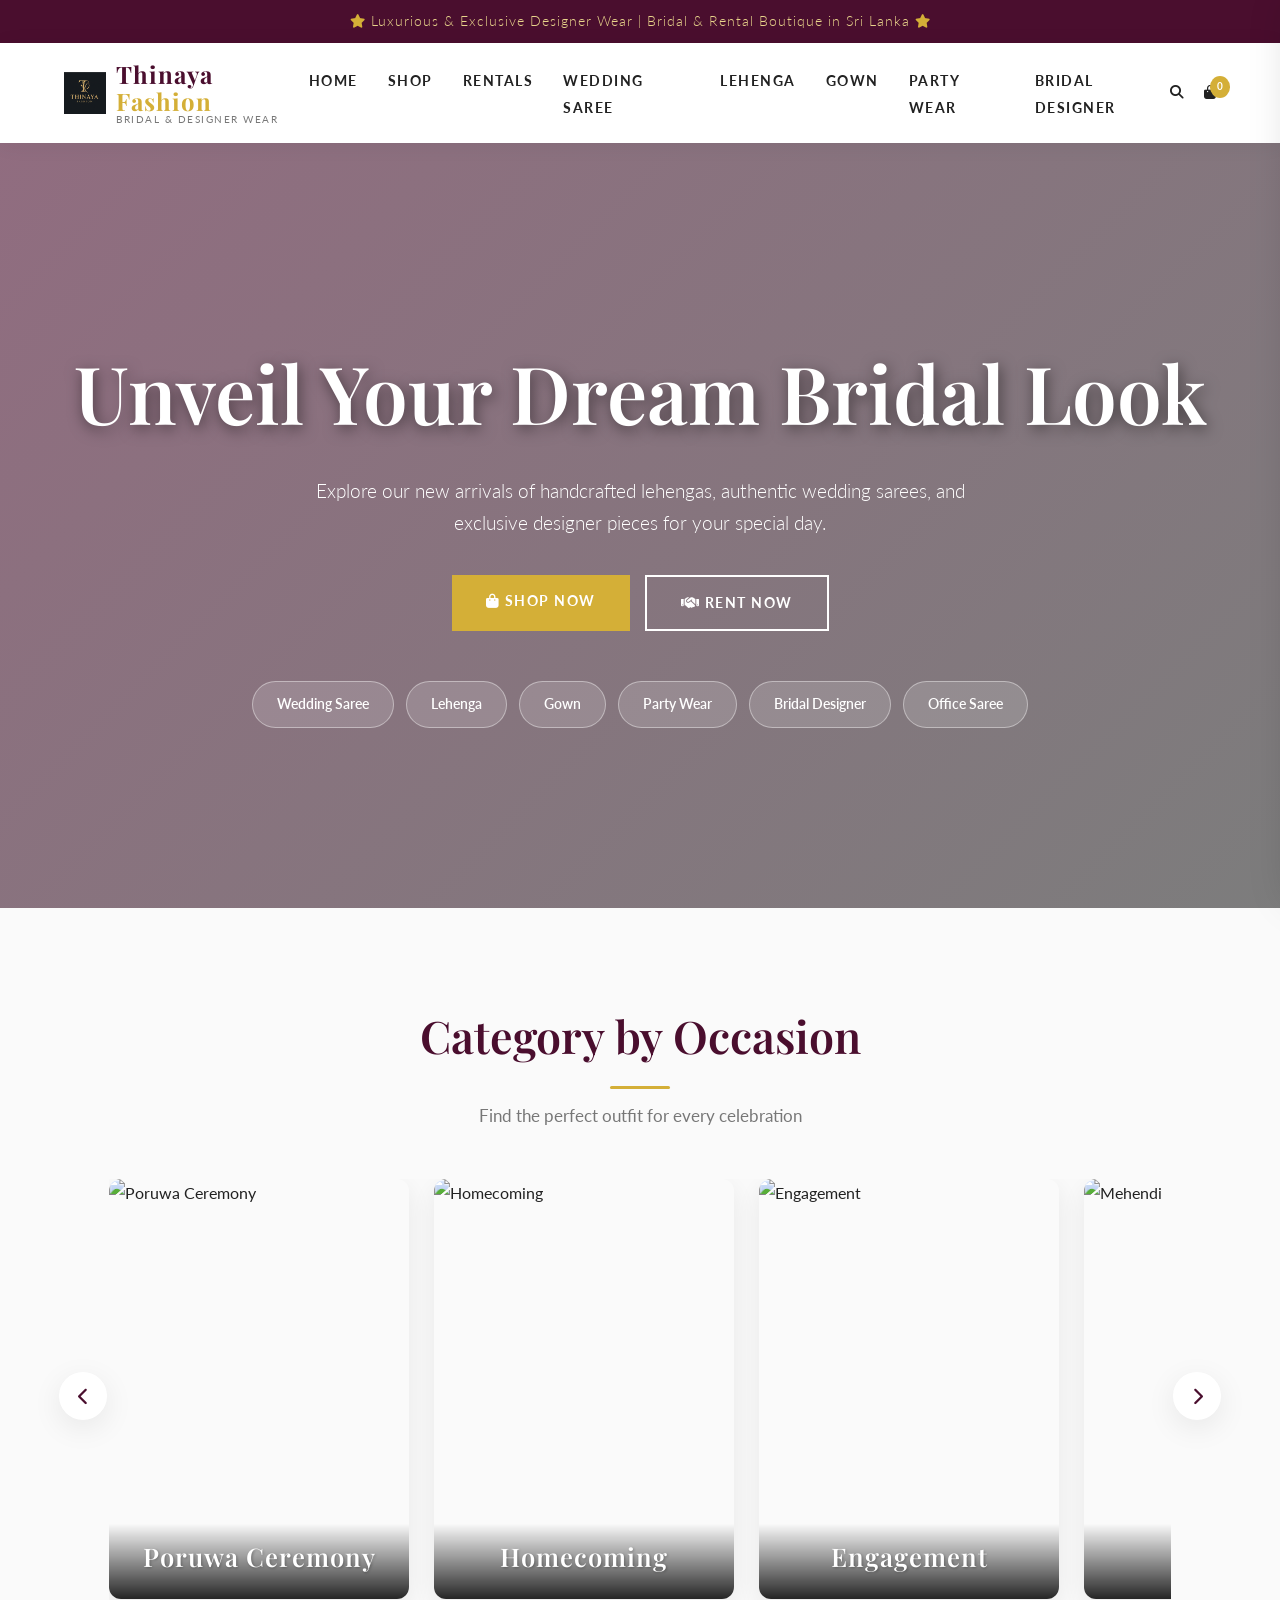
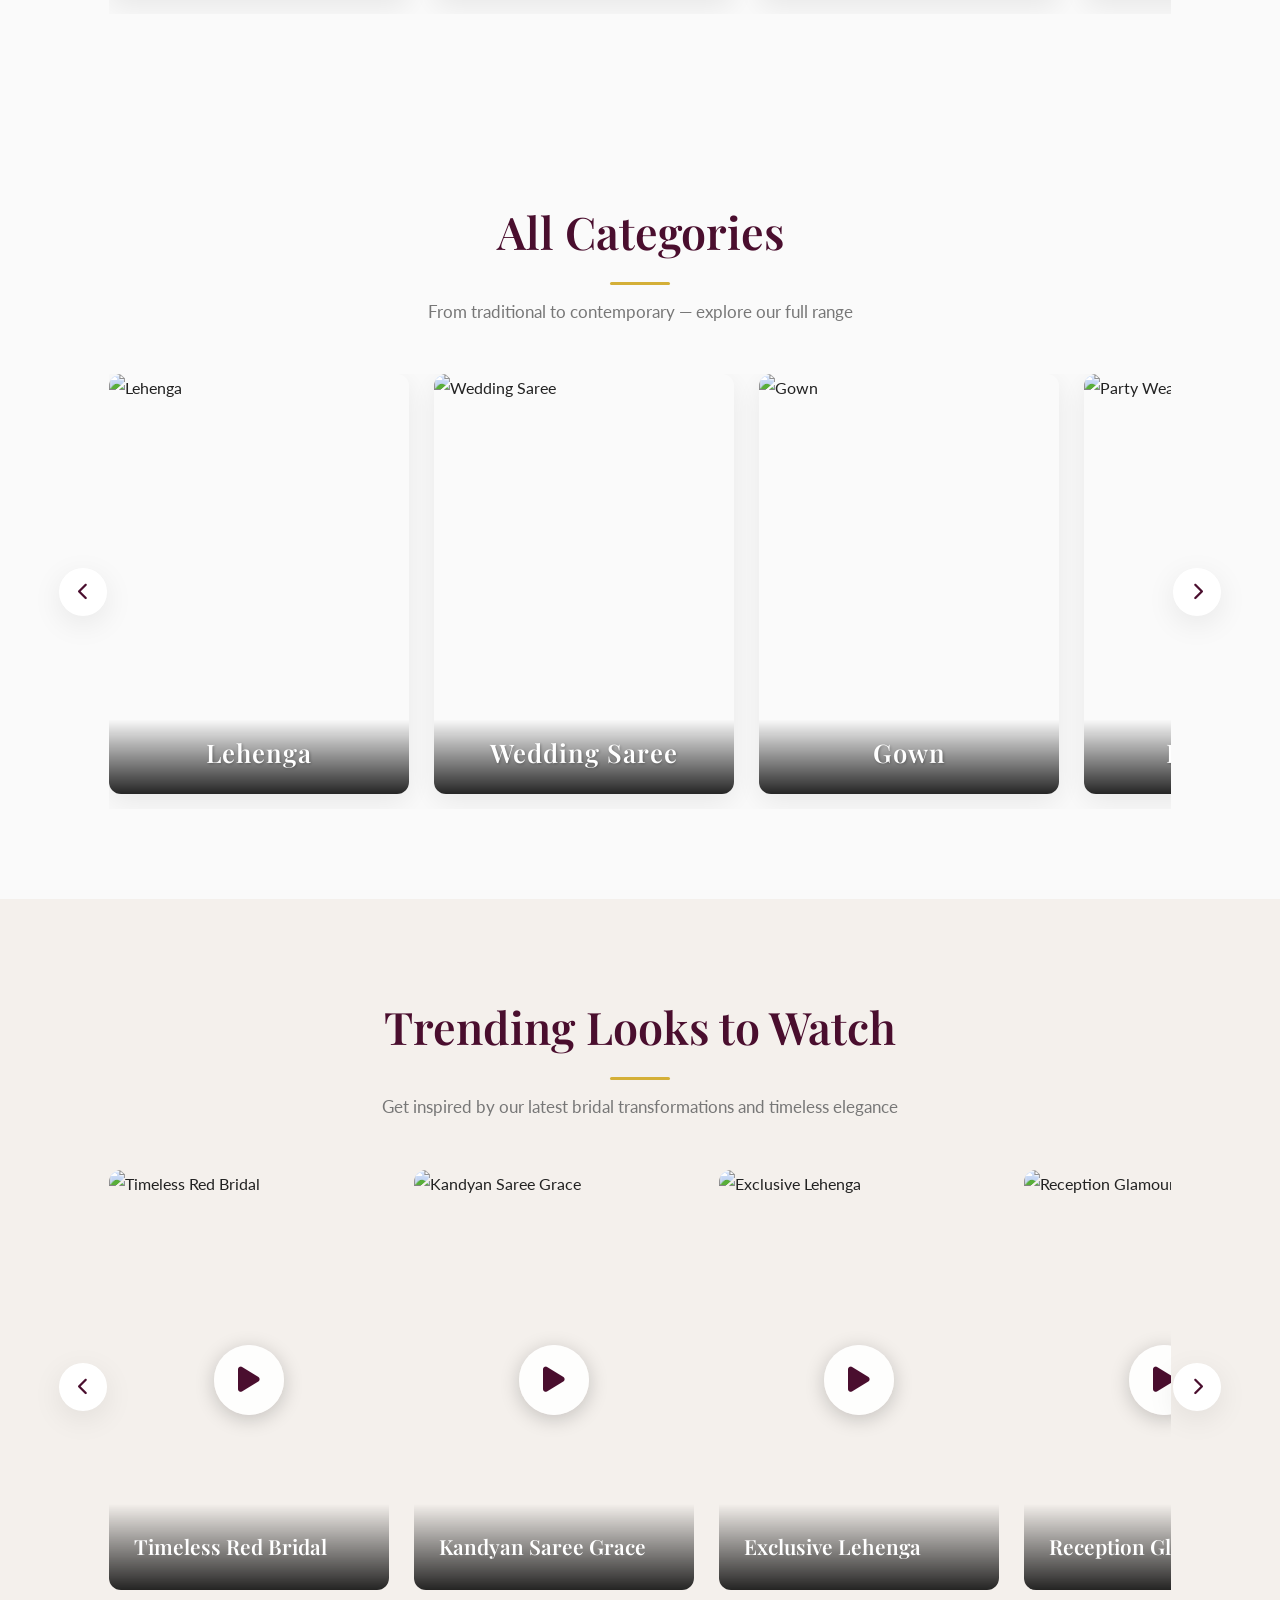
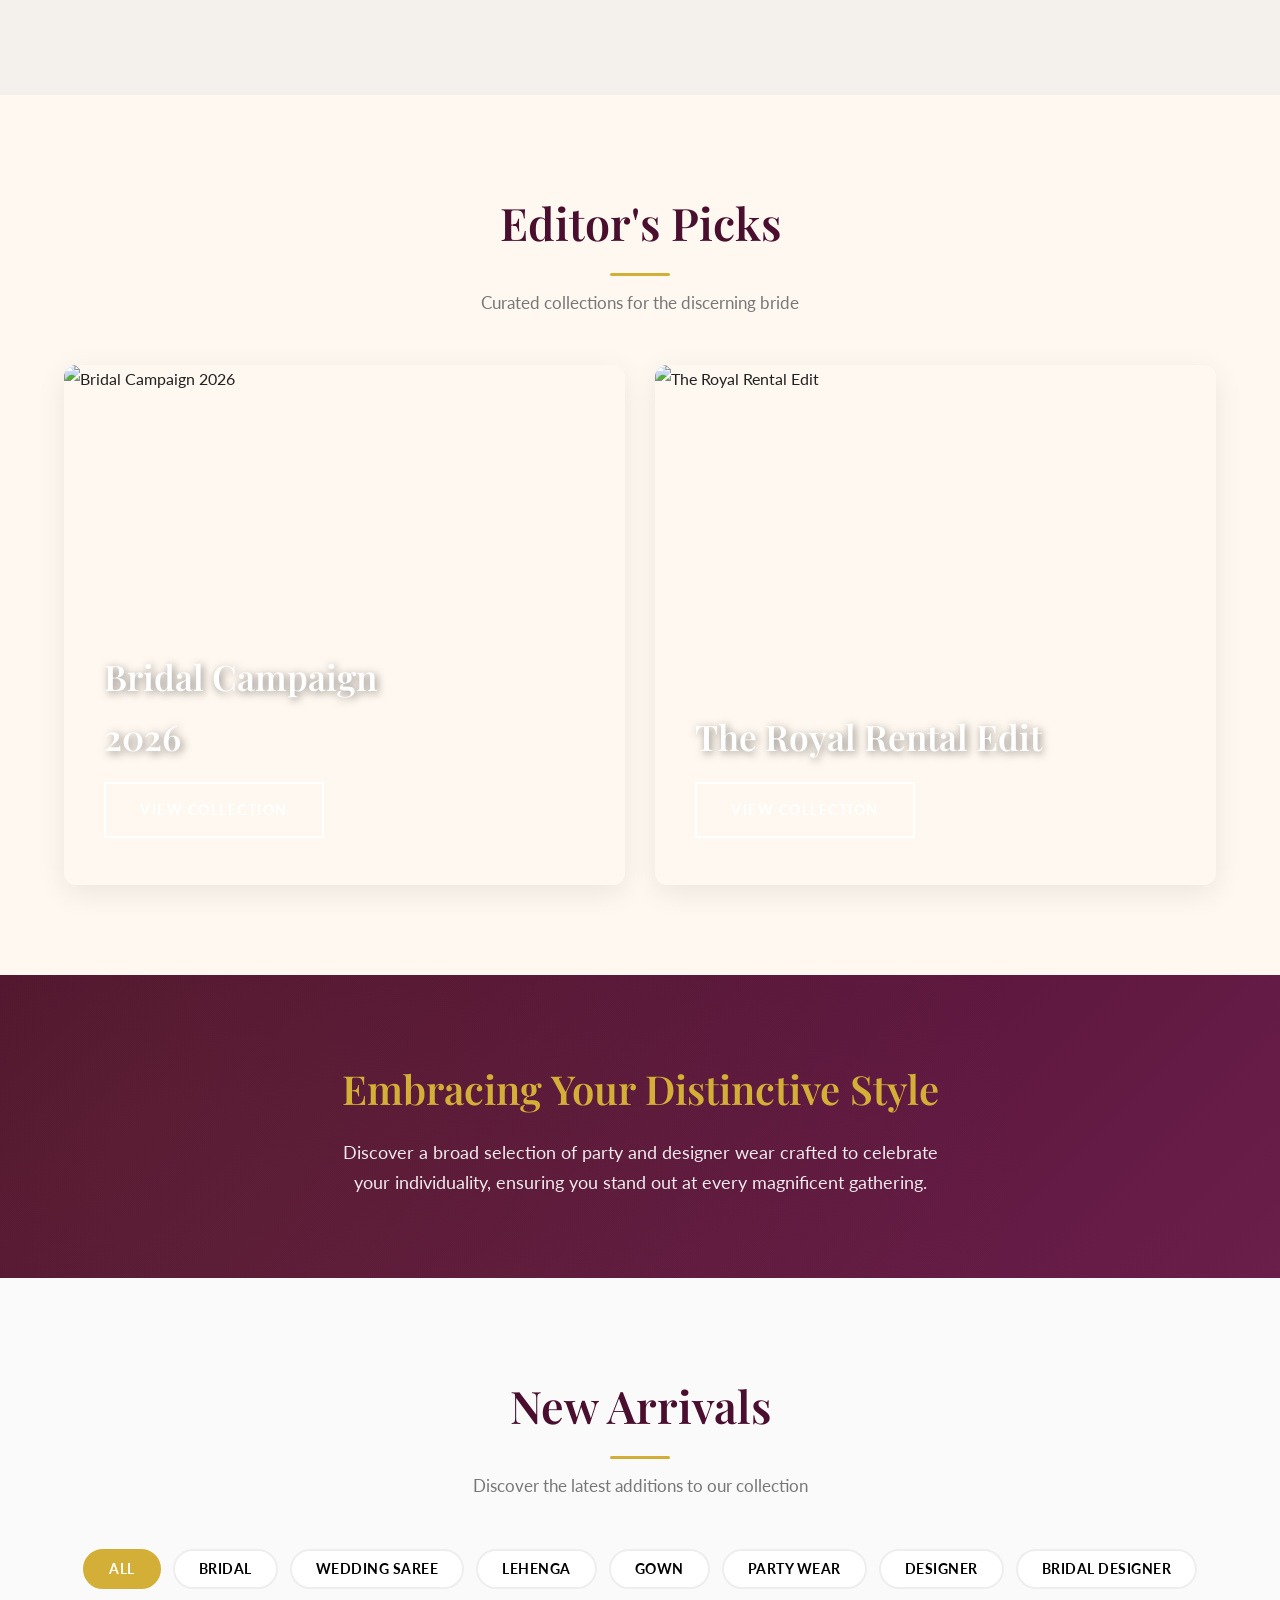
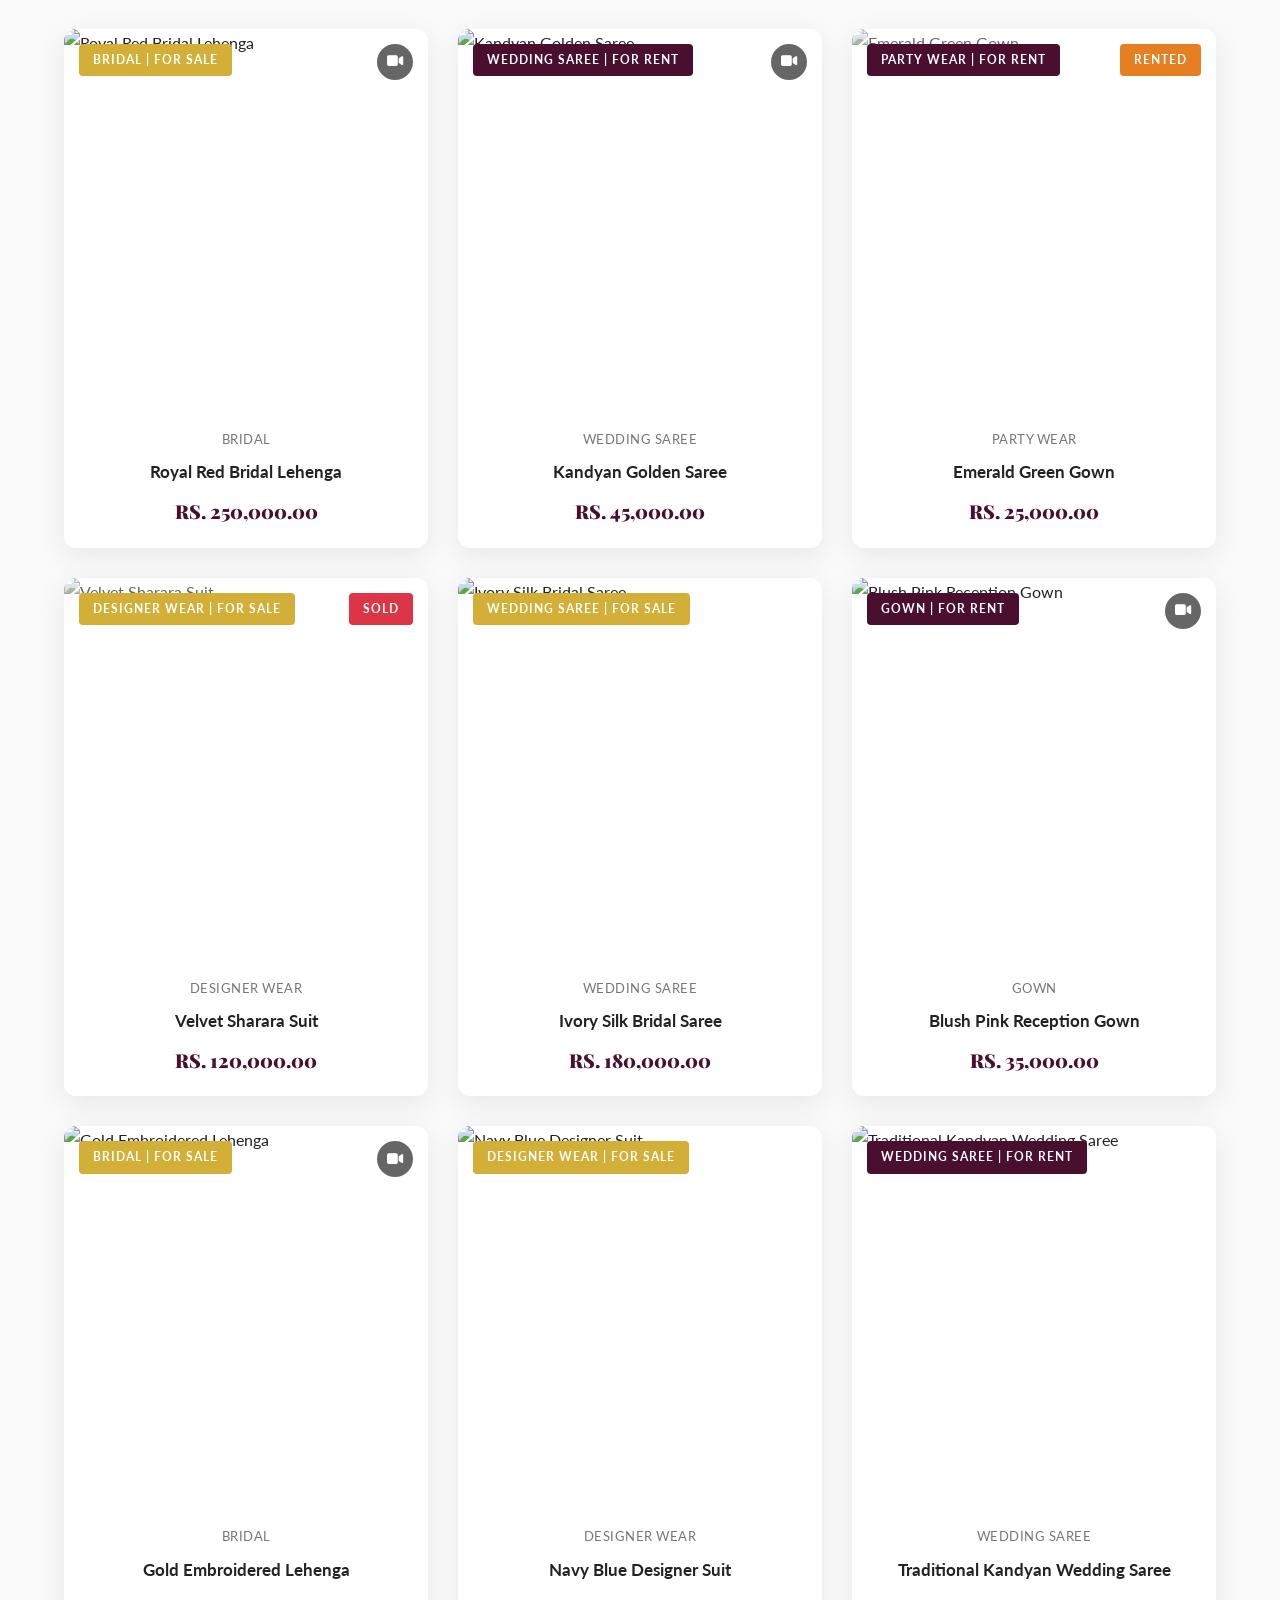
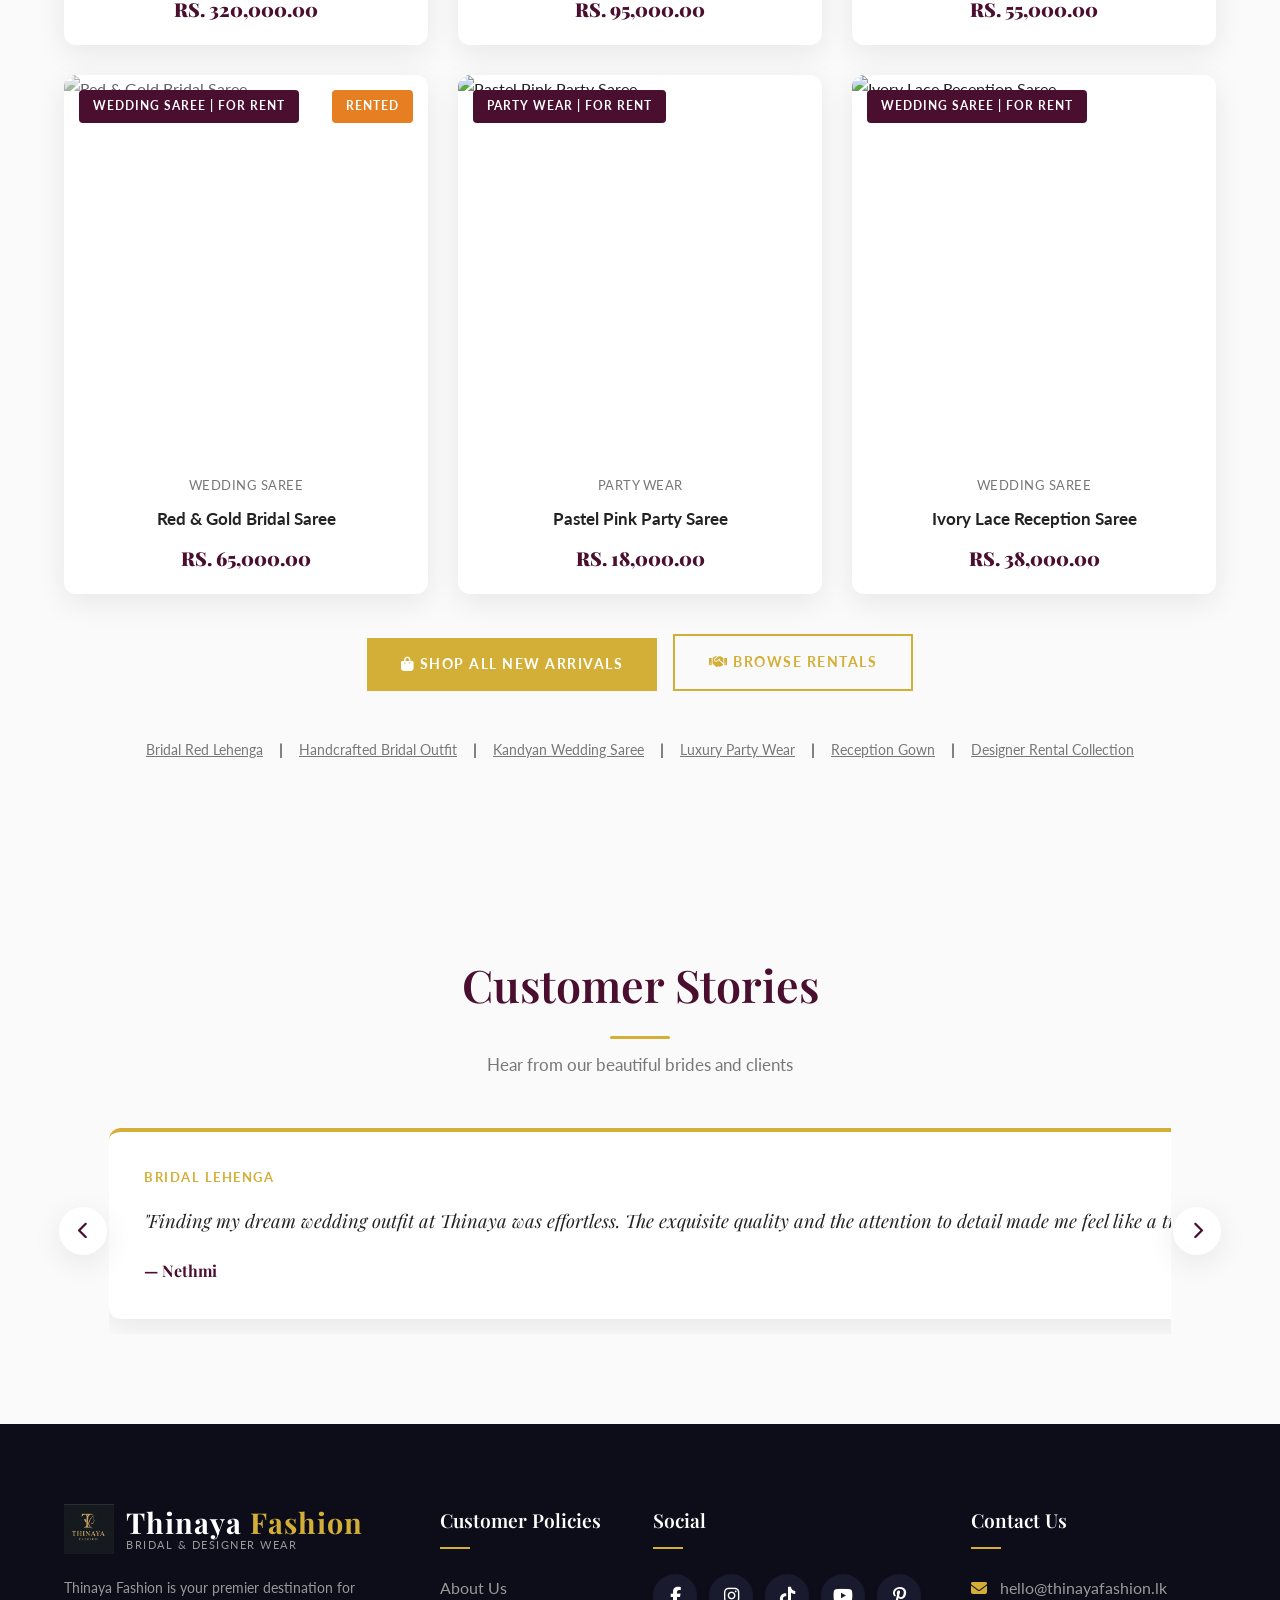
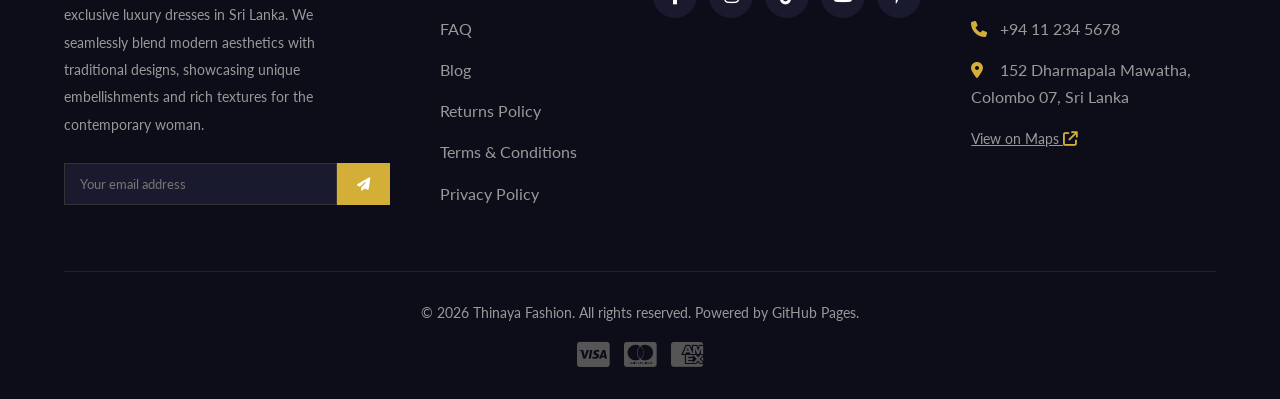
==== commit b12029cf: "updated updated" ====
--- a/index.html
+++ b/index.html
@@ -37,6 +37,11 @@
           <li><a href="index.html">Home</a></li>
           <li><a href="shop.html">Shop</a></li>
           <li><a href="rental.html">Rentals</a></li>
+          <li><a href="wedding-saree.html">Wedding Saree</a></li>
+          <li><a href="lehenga.html">Lehenga</a></li>
+          <li><a href="gown.html">Gown</a></li>
+          <li><a href="party-wear.html">Party Wear</a></li>
+          <li><a href="bridal-designer.html">Bridal Designer</a></li>
         </ul>
       </nav>
       <div class="nav-icons">
@@ -63,6 +68,13 @@
       <li><a href="index.html">Home</a></li>
       <li><a href="shop.html">Shop</a></li>
       <li><a href="rental.html">Rentals</a></li>
+      <li><a href="office-saree.html">Office Saree</a></li>
+      <li><a href="new-arrivals.html">New Arrivals</a></li>
+      <li><a href="wedding-saree.html">Wedding Saree</a></li>
+      <li><a href="lehenga.html">Lehenga</a></li>
+      <li><a href="gown.html">Gown</a></li>
+      <li><a href="party-wear.html">Party Wear</a></li>
+      <li><a href="bridal-designer.html">Bridal Designer</a></li>
       <li><a href="#trending">Trending</a></li>
       <li><a href="#contact">Contact</a></li>
     </ul>
@@ -78,11 +90,12 @@
       <a href="rental.html" class="btn btn-outline" style="color:#fff; border-color:#fff;"><i class="fa-solid fa-handshake"></i> Rent Now</a>
     </div>
     <div class="category-pills">
-      <a href="shop.html" class="pill">Wedding Saree</a>
-      <a href="shop.html" class="pill">Lehenga</a>
-      <a href="rental.html" class="pill">Gown</a>
-      <a href="shop.html" class="pill">Party Wear</a>
-      <a href="rental.html" class="pill">Designer Wear</a>
+      <a href="wedding-saree.html" class="pill">Wedding Saree</a>
+      <a href="lehenga.html" class="pill">Lehenga</a>
+      <a href="gown.html" class="pill">Gown</a>
+      <a href="party-wear.html" class="pill">Party Wear</a>
+      <a href="bridal-designer.html" class="pill">Bridal Designer</a>
+      <a href="office-saree.html" class="pill">Office Saree</a>
     </div>
   </section>
 
@@ -144,6 +157,10 @@
         <div class="cat-card" onclick="openCategoryPopup('Designer Wear','https://images.unsplash.com/photo-1591604021695-0c69b7c05981?auto=format&fit=crop&w=500&q=80')">
           <img src="https://images.unsplash.com/photo-1591604021695-0c69b7c05981?auto=format&fit=crop&w=500&q=80" alt="Designer Wear" loading="lazy">
           <div class="cat-info"><h3>Designer Wear</h3></div>
+        </div>
+        <div class="cat-card" onclick="location.href='bridal-designer.html'">
+          <img src="https://images.unsplash.com/photo-1599643478518-a784e5dc4c8f?auto=format&fit=crop&w=500&q=80" alt="Bridal Designer" loading="lazy">
+          <div class="cat-info"><h3>Bridal Designer</h3></div>
         </div>
       </div>
       <button class="carousel-btn next"><i class="fa-solid fa-chevron-right"></i></button>
@@ -228,9 +245,11 @@
       <button class="filter-btn active" data-filter="All">All</button>
       <button class="filter-btn" data-filter="Bridal">Bridal</button>
       <button class="filter-btn" data-filter="Wedding Saree">Wedding Saree</button>
+      <button class="filter-btn" data-filter="Lehenga">Lehenga</button>
+      <button class="filter-btn" data-filter="Gown">Gown</button>
       <button class="filter-btn" data-filter="Party Wear">Party Wear</button>
-      <button class="filter-btn" data-filter="Gown">Gown</button>
       <button class="filter-btn" data-filter="Designer Wear">Designer</button>
+      <button class="filter-btn" data-filter="Bridal Designer">Bridal Designer</button>
     </div>
 
     <div class="grid" id="new-arrivals-grid"></div>
@@ -240,10 +259,11 @@
       <a href="rental.html" class="btn btn-outline" style="margin-left:12px;"><i class="fa-solid fa-handshake"></i> Browse Rentals</a>
     </div>
     <div class="keyword-links">
-      <a href="shop.html">Bridal Red Lehenga</a> |
-      <a href="shop.html">Handcrafted Bridal Outfit</a> |
-      <a href="shop.html">Kandyan Wedding Saree</a> |
-      <a href="shop.html">Luxury Party Wear</a> |
+      <a href="lehenga.html">Bridal Red Lehenga</a> |
+      <a href="bridal-designer.html">Handcrafted Bridal Outfit</a> |
+      <a href="wedding-saree.html">Kandyan Wedding Saree</a> |
+      <a href="party-wear.html">Luxury Party Wear</a> |
+      <a href="gown.html">Reception Gown</a> |
       <a href="rental.html">Designer Rental Collection</a>
     </div>
   </section>
--- a/styles.css
+++ b/styles.css
@@ -913,8 +913,8 @@
 
 .cart-sidebar {
   position: fixed;
-  top: 0; right: -420px;
-  width: 400px;
+  top: 0; right: -520px;
+  width: 500px;
   max-width: 100vw;
   height: 100vh;
   background: var(--white);
@@ -981,18 +981,20 @@
   flex-shrink: 0;
 }
 
-.cart-item-info { flex: 1; }
+.cart-item-info { flex: 1; min-width: 0; }
 
 .cart-item-info h4 {
   font-family: var(--font-body);
   font-size: 0.95rem;
   margin-bottom: 5px;
+  word-break: break-word;
 }
 
 .cart-item-info .cart-item-price {
   color: var(--burgundy);
   font-weight: 700;
-  font-size: 0.9rem;
+  font-size: 1rem;
+  white-space: nowrap;
 }
 
 .cart-item-qty {
@@ -1040,17 +1042,21 @@
 
 .cart-total {
   display: flex;
-  justify-content: space-between;
   align-items: center;
   margin-bottom: 20px;
   font-size: 1.2rem;
 }
-
+.cart-total span:first-child {
+  margin-right: auto;
+  font-weight: 600;
+}
 .cart-total span:last-child {
   font-weight: 900;
   color: var(--burgundy);
   font-family: var(--font-heading);
   font-size: 1.4rem;
+  white-space: nowrap;
+  margin-left: 15px;
 }
 
 .cart-footer .btn { width: 100%; }
@@ -1448,6 +1454,116 @@
 
 .toast i { font-size: 1.3rem; color: var(--gold); }
 
+/* ===== CHECKOUT OVERLAY ===== */
+.checkout-overlay {
+  position: fixed;
+  top: 0; left: 0;
+  width: 100%; height: 100%;
+  background: rgba(0,0,0,0.6);
+  z-index: 2000;
+  display: none;
+  align-items: center;
+  justify-content: center;
+  padding: 20px;
+  backdrop-filter: blur(4px);
+}
+.checkout-overlay.show { display: flex; }
+.checkout-content {
+  background: #fff;
+  border-radius: 16px;
+  width: 100%;
+  max-width: 640px;
+  max-height: 90vh;
+  overflow-y: auto;
+  box-shadow: 0 25px 60px rgba(0,0,0,0.3);
+  animation: fadeUp 0.3s ease;
+}
+.checkout-header {
+  display: flex;
+  justify-content: space-between;
+  align-items: center;
+  padding: 24px 28px;
+  border-bottom: 1px solid #f0f0f0;
+}
+.checkout-header h2 { font-size: 1.4rem; font-family: var(--font-heading); color: var(--burgundy); }
+.checkout-close {
+  background: none;
+  border: none;
+  font-size: 1.8rem;
+  cursor: pointer;
+  color: #999;
+  transition: var(--transition);
+  line-height: 1;
+}
+.checkout-close:hover { color: var(--burgundy); }
+.checkout-body { padding: 20px 28px; }
+.checkout-item {
+  display: flex;
+  align-items: center;
+  gap: 16px;
+  padding: 14px 0;
+  border-bottom: 1px solid #f5f5f5;
+}
+.checkout-item:last-child { border-bottom: none; }
+.checkout-item img {
+  width: 60px;
+  height: 75px;
+  object-fit: cover;
+  border-radius: 6px;
+  flex-shrink: 0;
+}
+.checkout-item-info { flex: 1; min-width: 0; }
+.checkout-item-info h4 { font-size: 0.95rem; margin-bottom: 4px; color: var(--text); word-break: break-word; }
+.checkout-item-info p { font-size: 0.85rem; color: #888; }
+.checkout-item > span { font-weight: 700; font-size: 1rem; color: var(--burgundy); white-space: nowrap; min-width: 100px; text-align: right; }
+.checkout-total-row {
+  display: flex;
+  align-items: center;
+  padding: 16px 0;
+  font-size: 1.15rem;
+  font-weight: 700;
+  border-top: 2px solid var(--gold);
+  margin-top: 4px;
+  color: var(--burgundy);
+}
+.checkout-total-row span:first-child {
+  margin-right: auto;
+}
+.checkout-total-row span:last-child {
+  white-space: nowrap;
+  font-size: 1.2rem;
+  margin-left: 15px;
+}
+.checkout-form { margin-top: 18px; }
+.checkout-form h4 { font-size: 0.95rem; margin-bottom: 12px; color: var(--text); }
+.checkout-form input {
+  width: 100%;
+  padding: 12px 16px;
+  border: 2px solid #eee;
+  border-radius: 8px;
+  font-size: 0.9rem;
+  outline: none;
+  transition: var(--transition);
+  font-family: var(--font-body);
+  margin-bottom: 10px;
+  box-sizing: border-box;
+}
+.checkout-form input:focus { border-color: var(--gold); box-shadow: 0 0 0 3px rgba(212,175,55,0.1); }
+.checkout-footer {
+  padding: 18px 28px 24px;
+  border-top: 1px solid #f0f0f0;
+}
+.checkout-footer .btn { width: 100%; justify-content: center; font-size: 1rem; padding: 14px; }
+@media (max-width: 480px) {
+  .checkout-content { max-width: 100%; border-radius: 12px; }
+  .checkout-header { padding: 18px 20px; }
+  .checkout-body { padding: 14px 20px; }
+  .checkout-footer { padding: 14px 20px 20px; }
+  .checkout-item { gap: 10px; padding: 12px 0; }
+  .checkout-item img { width: 48px; height: 60px; }
+  .checkout-item > span { min-width: 70px; font-size: 0.85rem; }
+}
+
 /* ===== ADMIN STYLES ===== */
 .admin-body { background: #f4f0ec; }
 
@@ -1606,6 +1722,8 @@
   .footer-grid { grid-template-columns: 1fr; }
 
   .cart-sidebar { width: 100%; right: -100%; }
+  .cart-item { gap: 10px; }
+  .cart-item-img { width: 60px; height: 80px; }
 
   .modal-content { flex-direction: column; }
   .modal-image { min-height: 250px; }
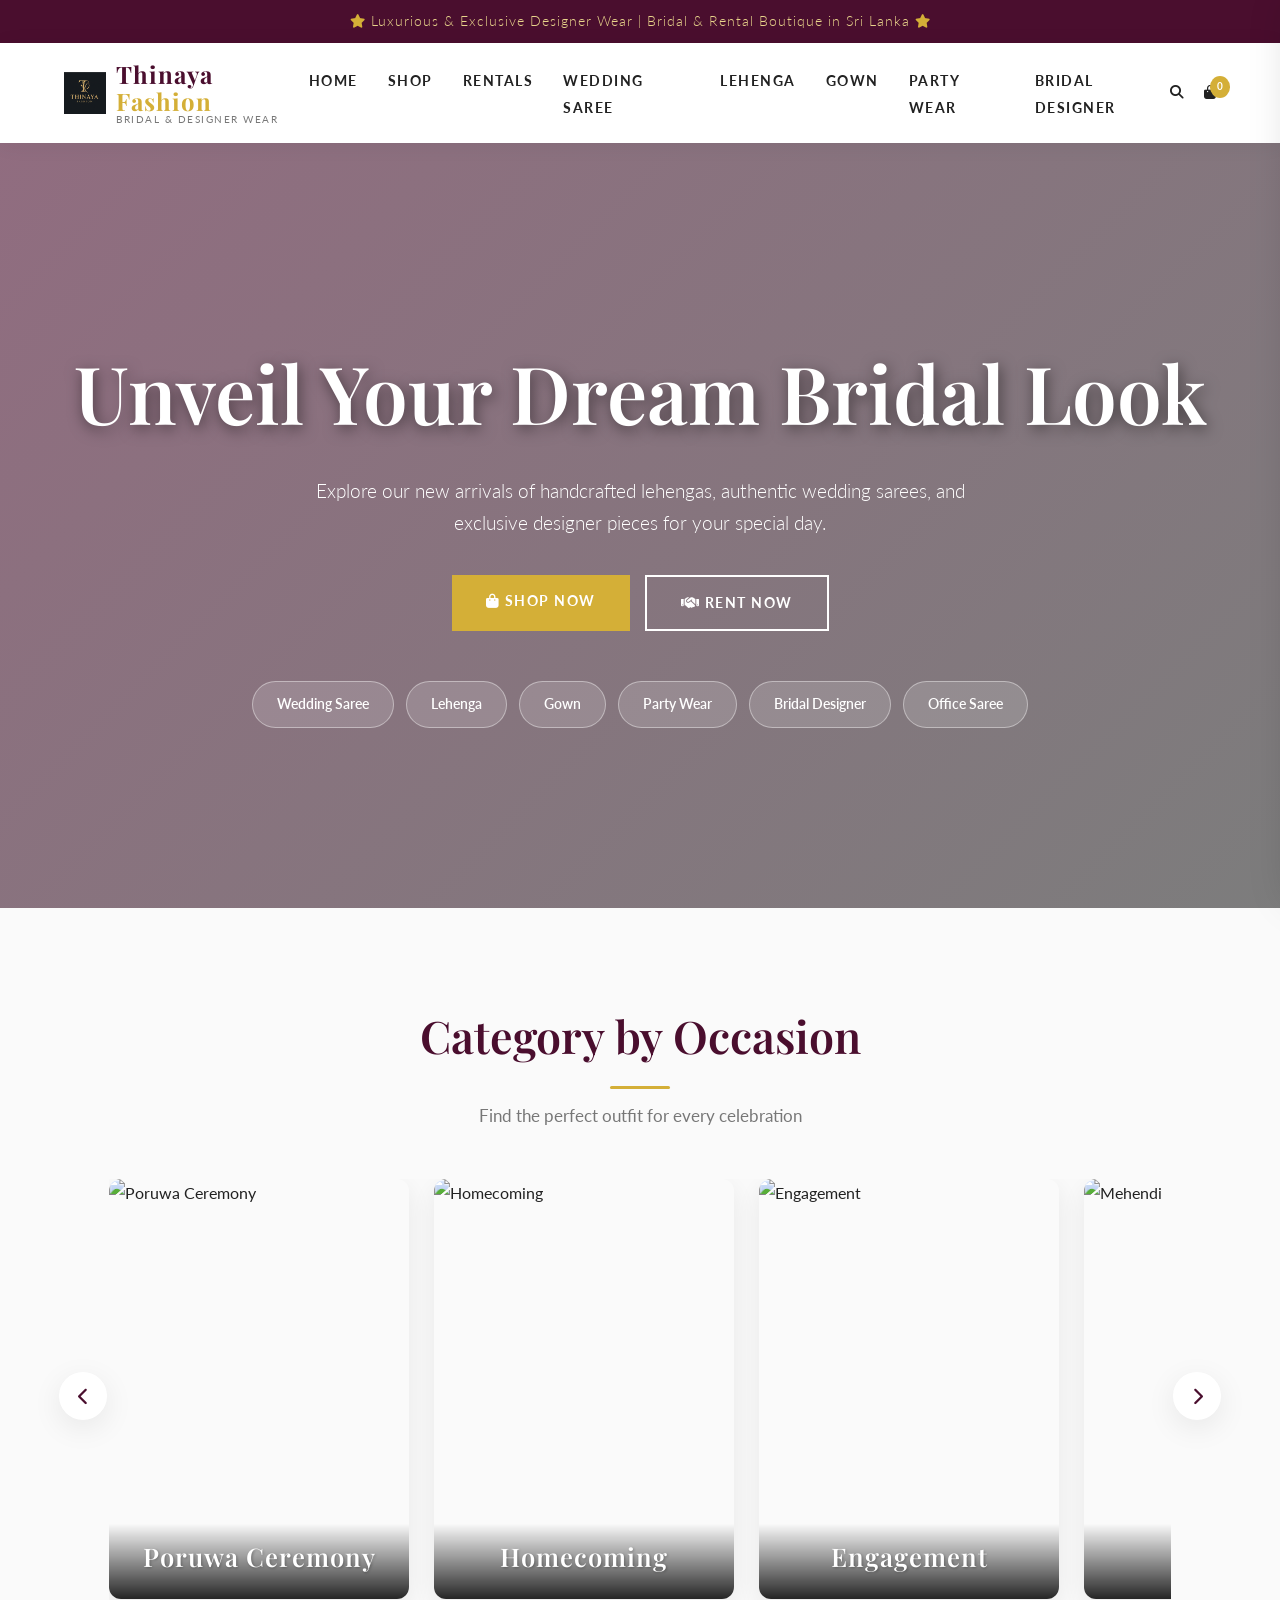
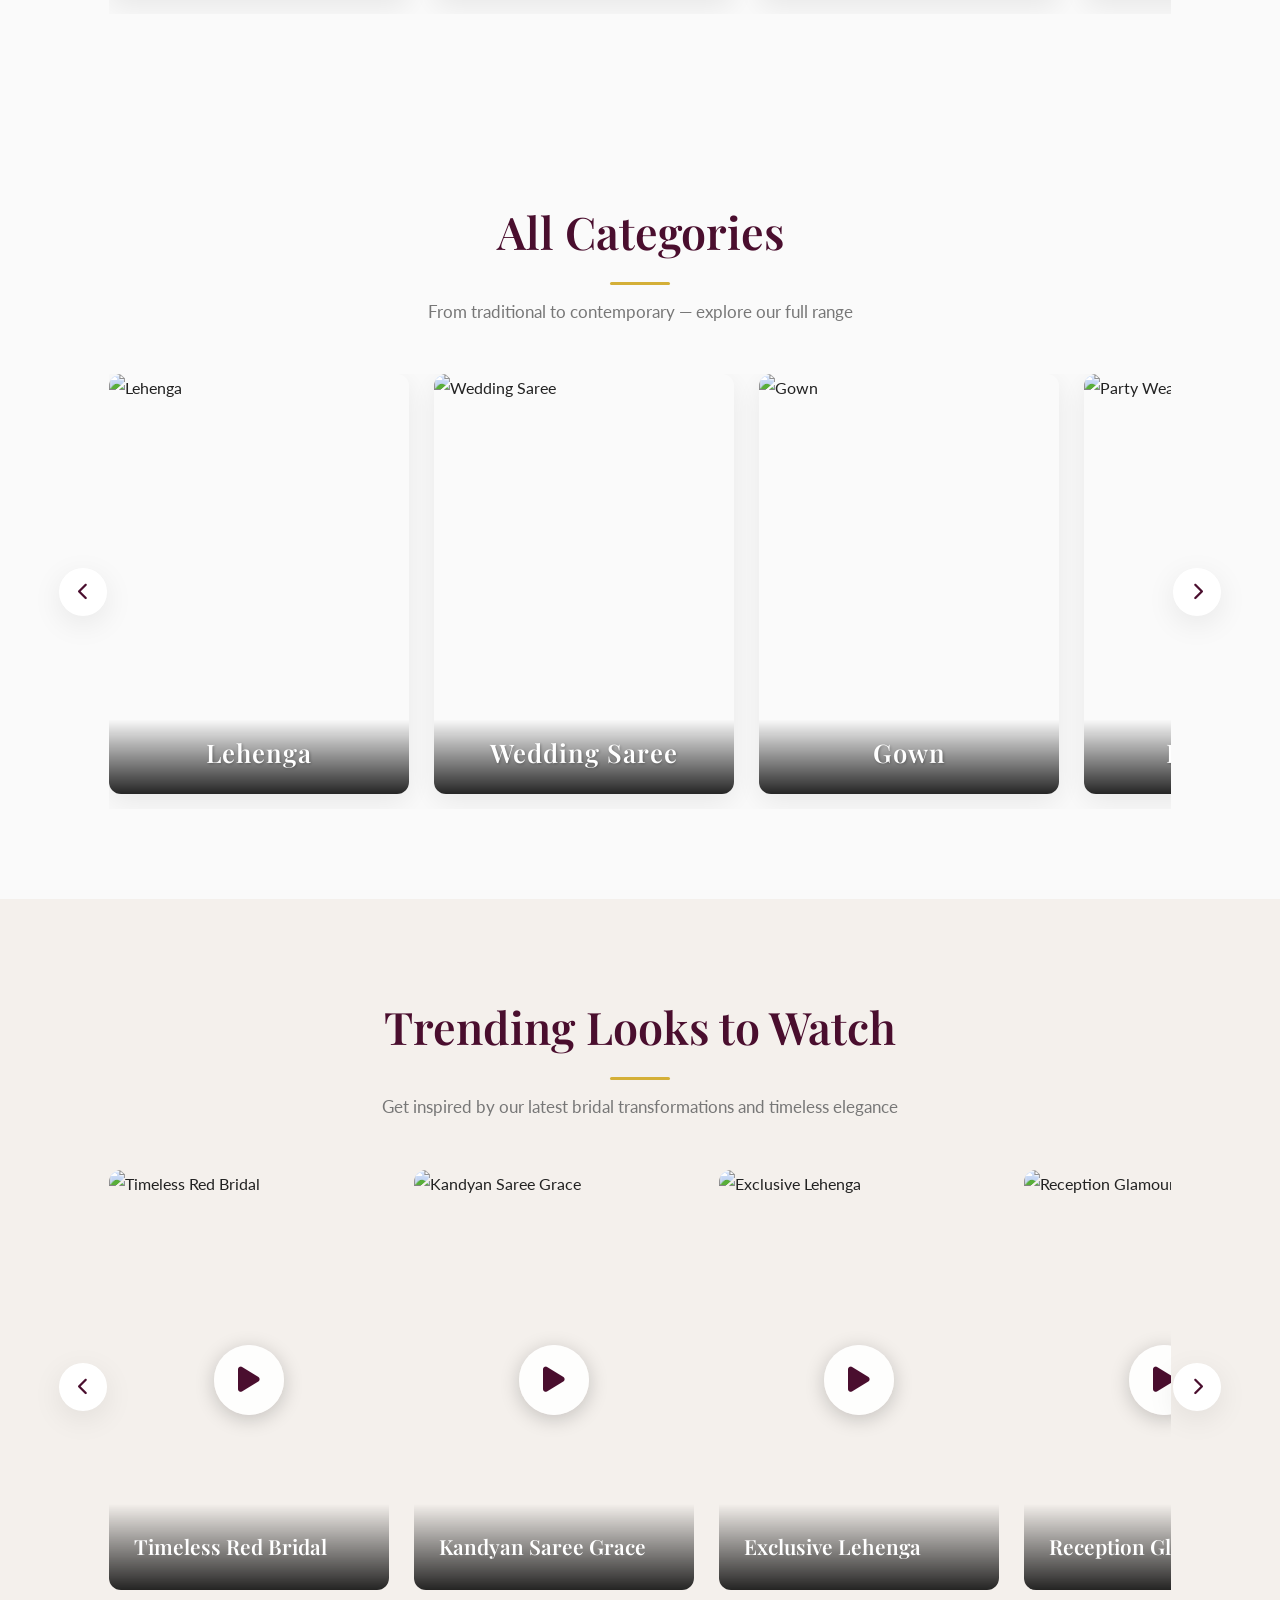
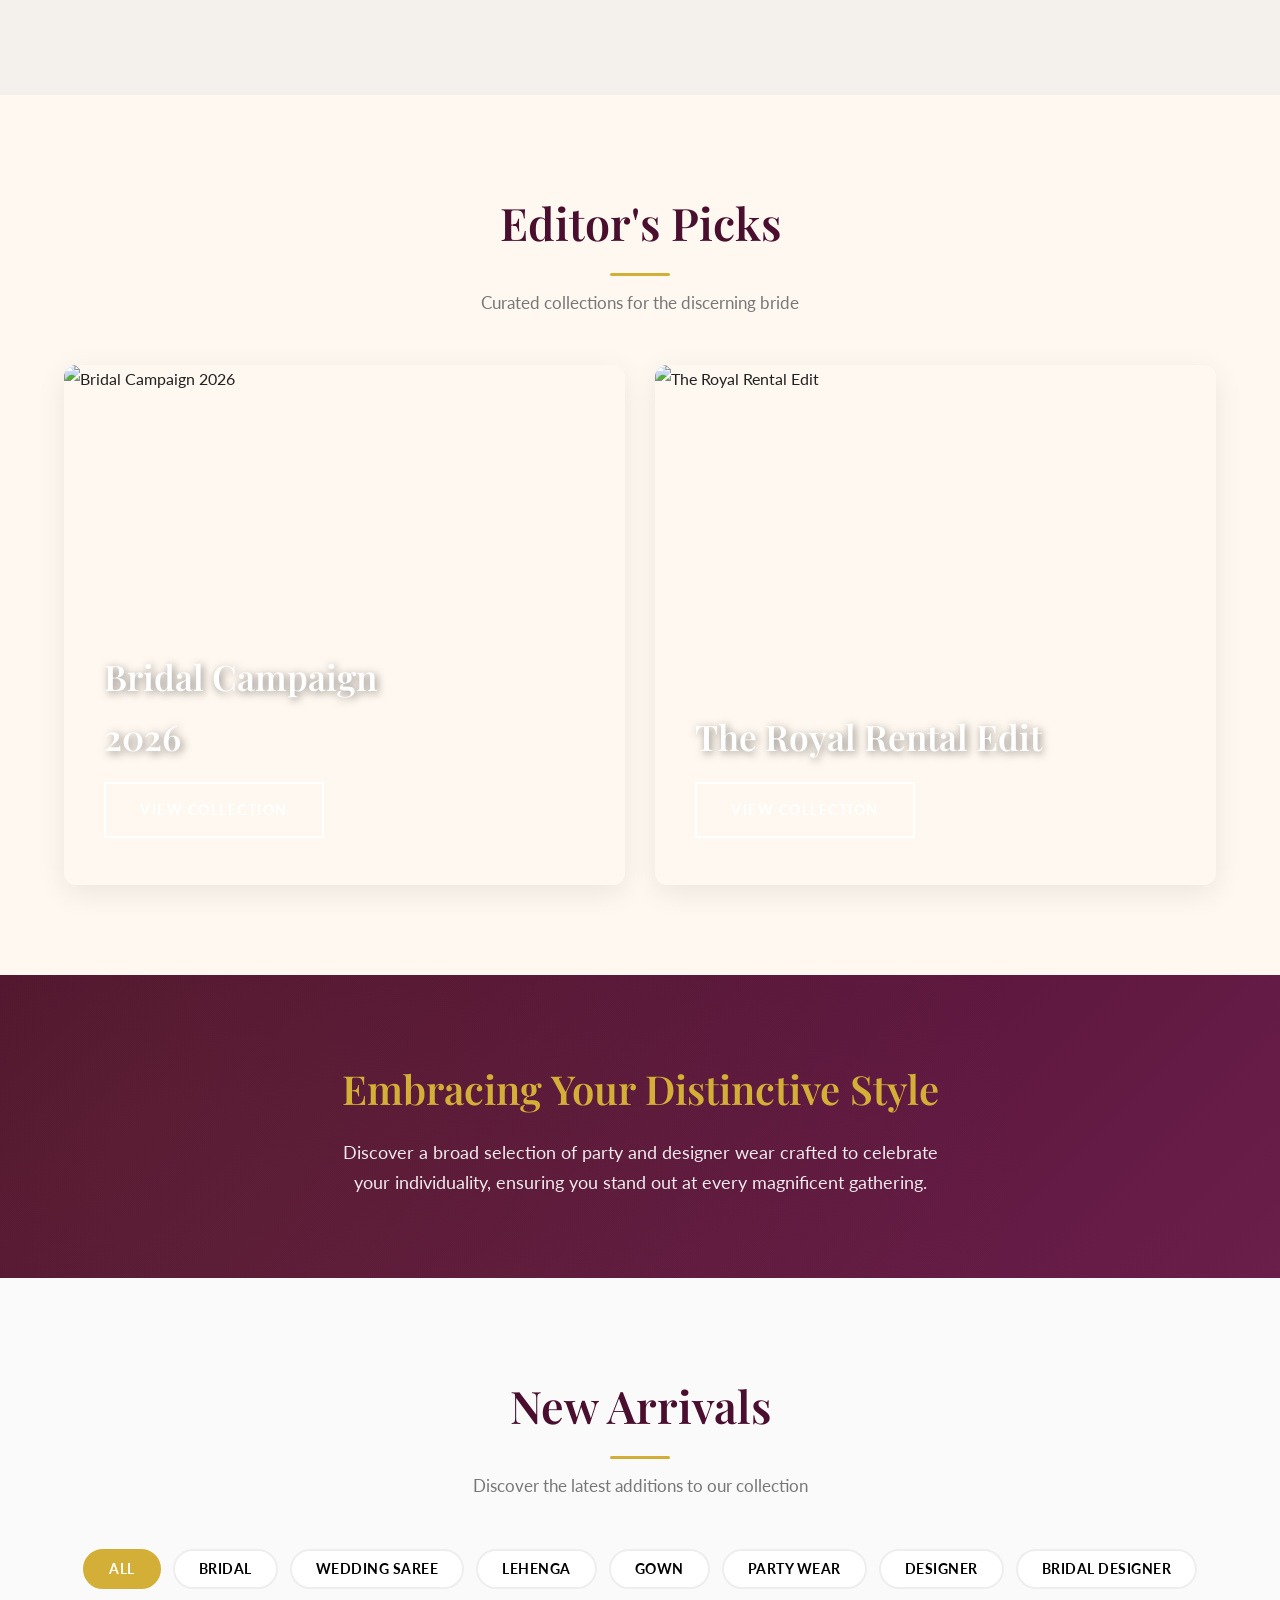
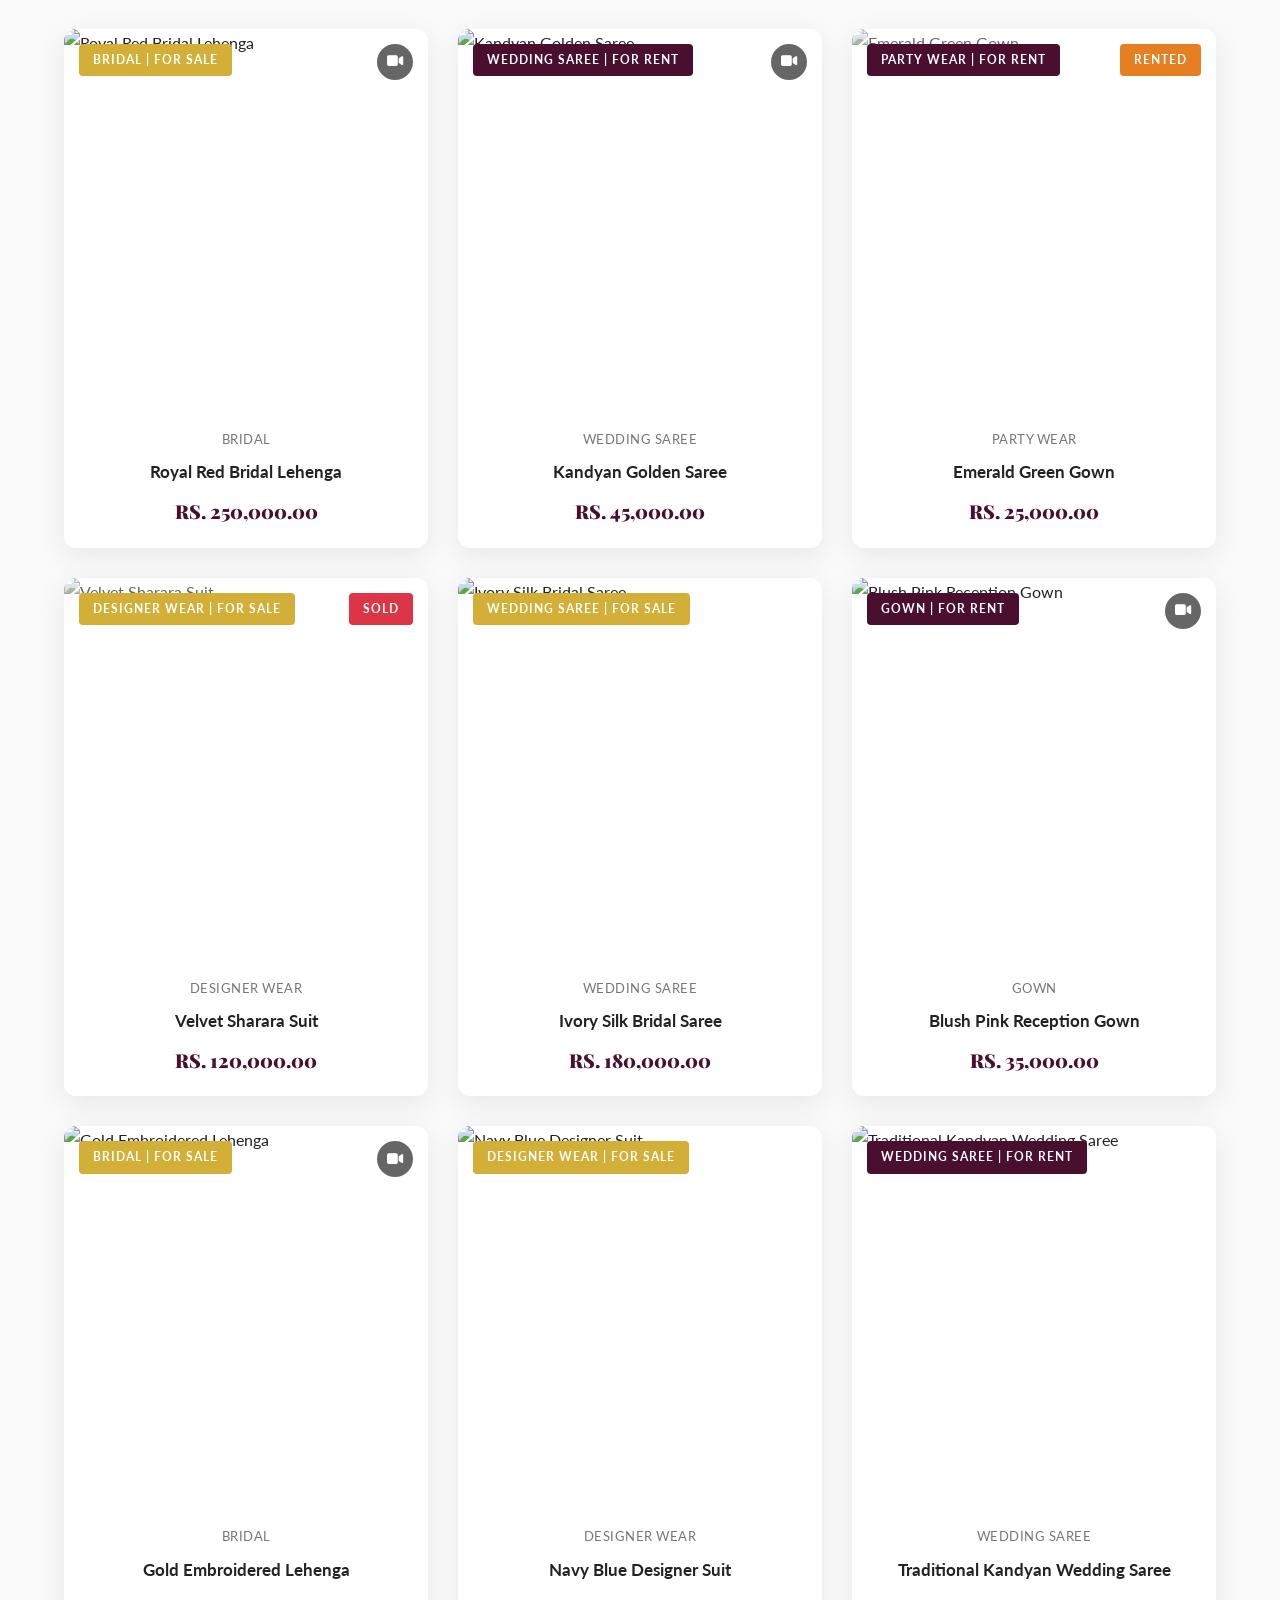
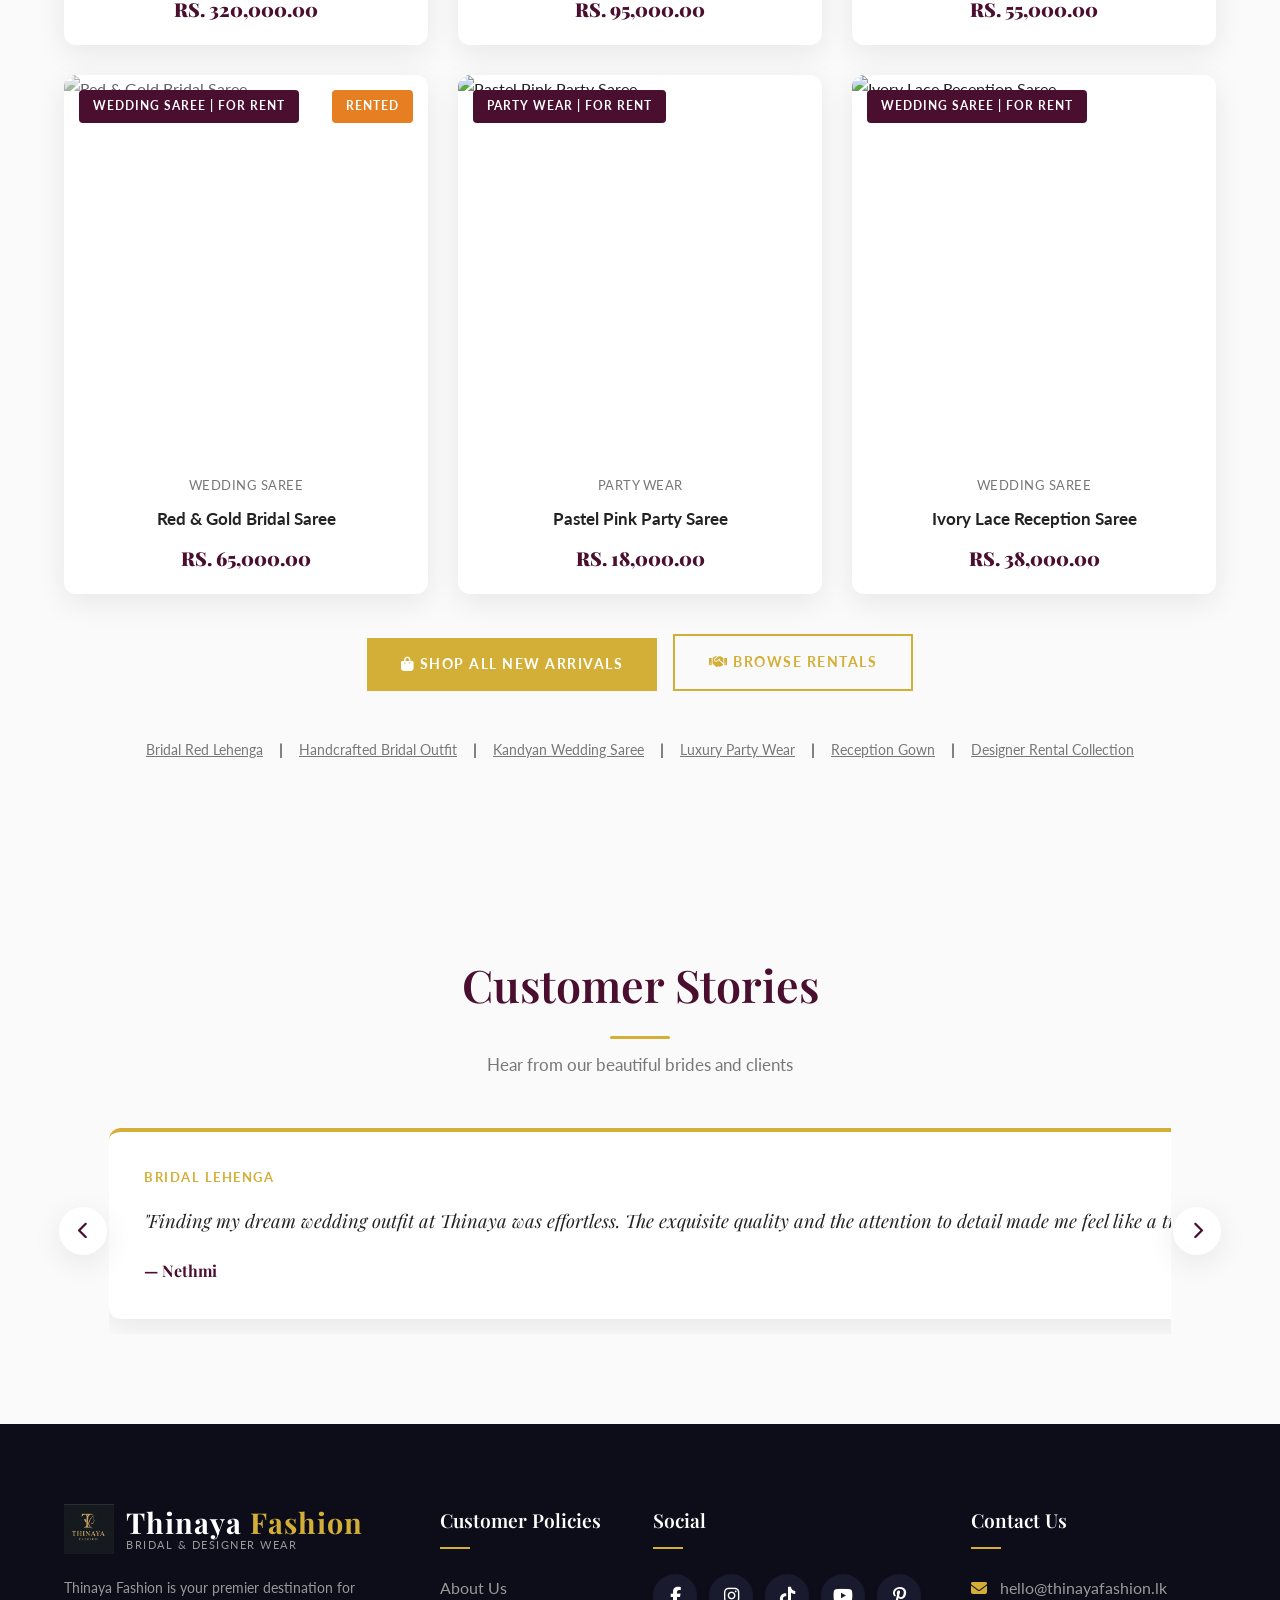
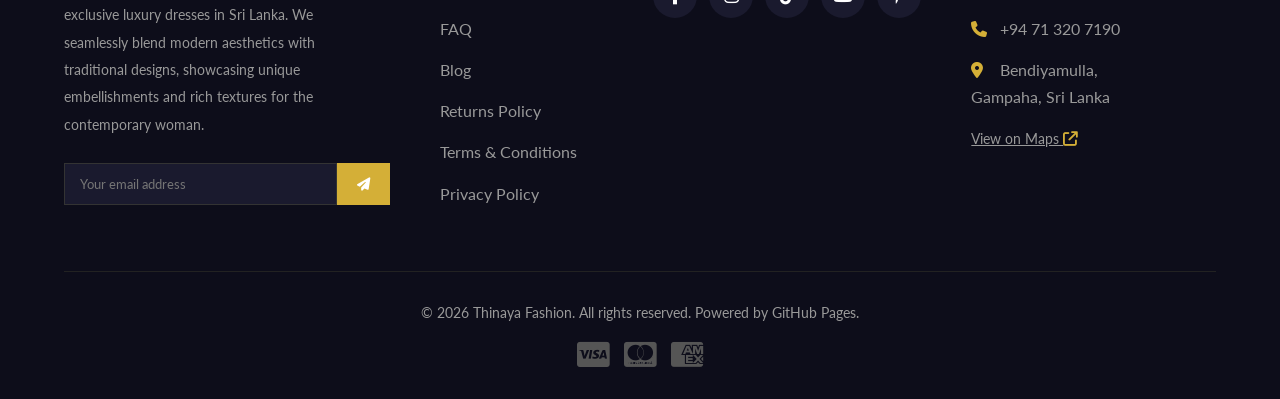
==== commit 27366db1: "Update index.html Change with correct number" ====
--- a/index.html
+++ b/index.html
@@ -344,8 +344,8 @@
         <h4>Contact Us</h4>
         <ul>
           <li><i class="fa-solid fa-envelope"></i> hello@thinayafashion.lk</li>
-          <li><i class="fa-solid fa-phone"></i> +94 11 234 5678</li>
-          <li><i class="fa-solid fa-location-dot"></i> 152 Dharmapala Mawatha,<br>Colombo 07, Sri Lanka</li>
+          <li><i class="fa-solid fa-phone"></i> +94 71 320 7190</li>
+          <li><i class="fa-solid fa-location-dot"></i> Bendiyamulla,<br>Gampaha, Sri Lanka</li>
           <li style="margin-top:14px;"><a href="#" style="text-decoration:underline; font-size:0.9rem;">View on Maps <i class="fa-solid fa-arrow-up-right-from-square"></i></a></li>
         </ul>
       </div>
